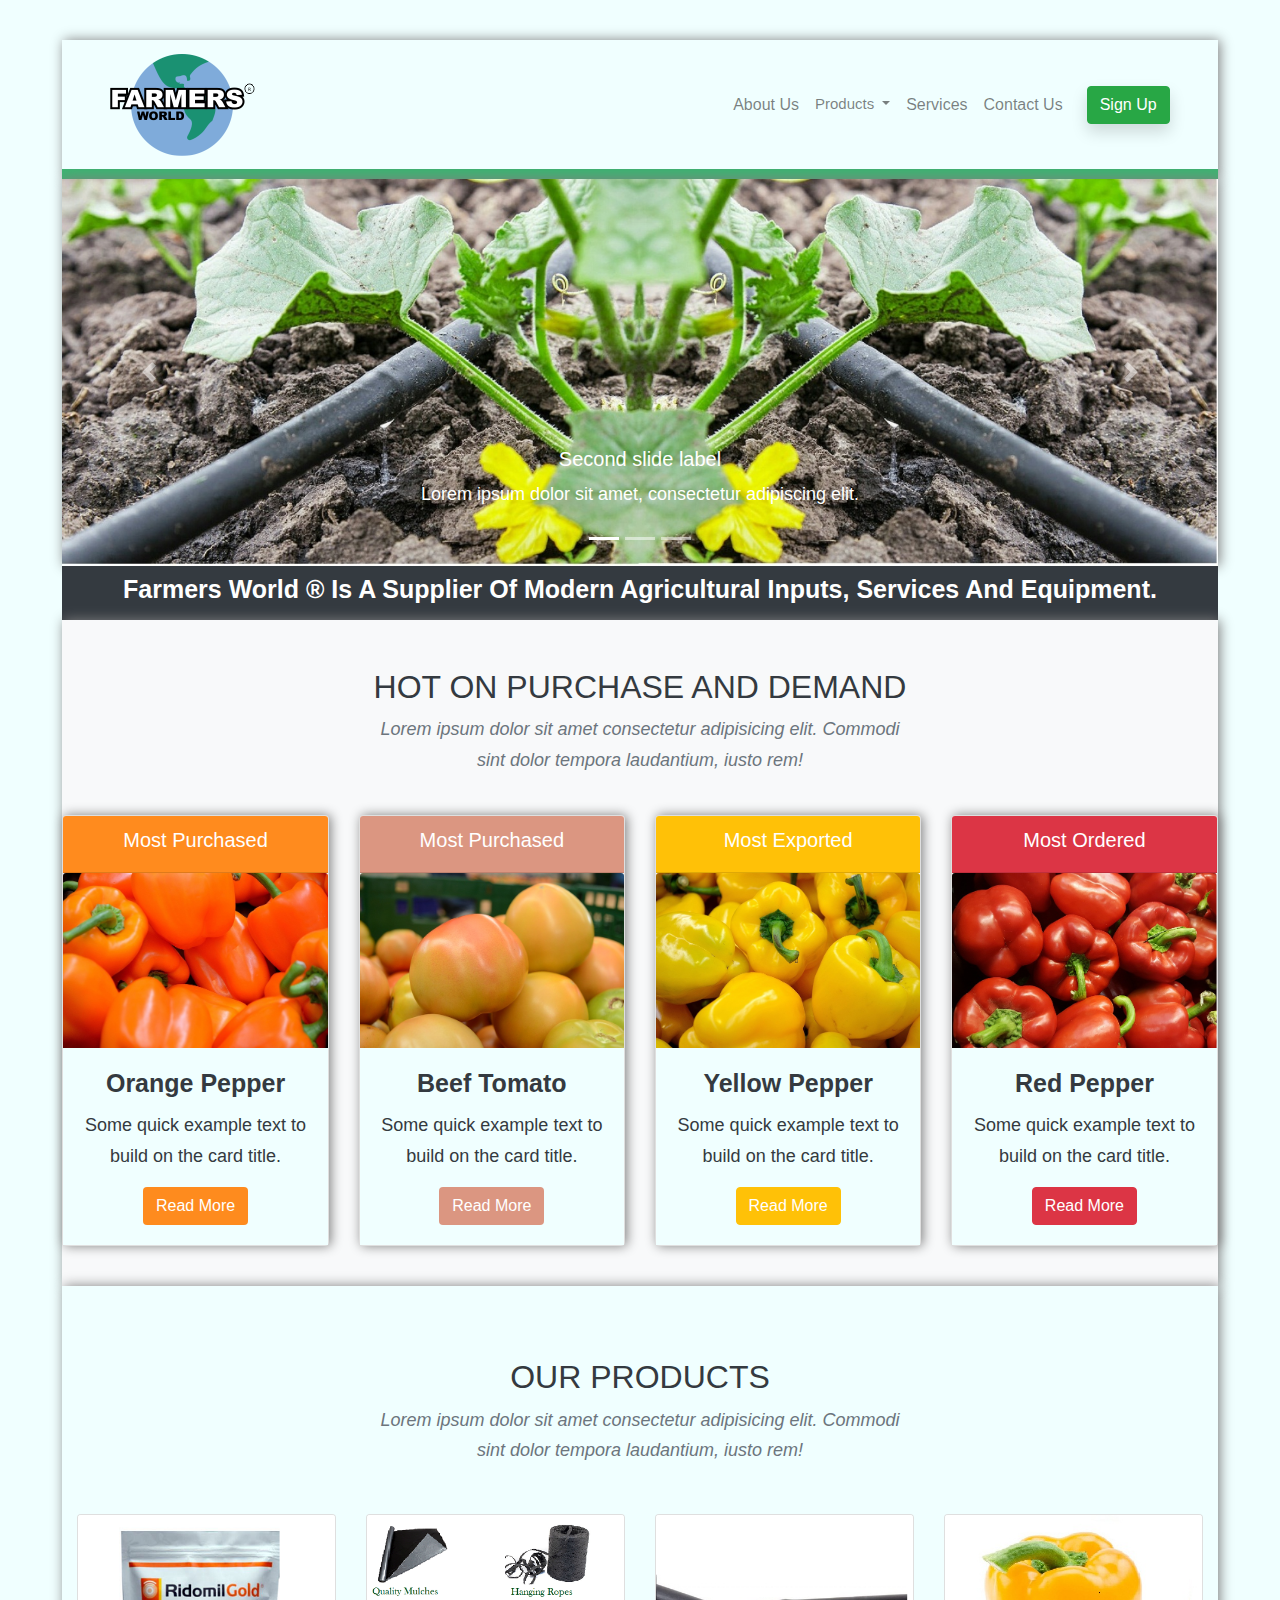
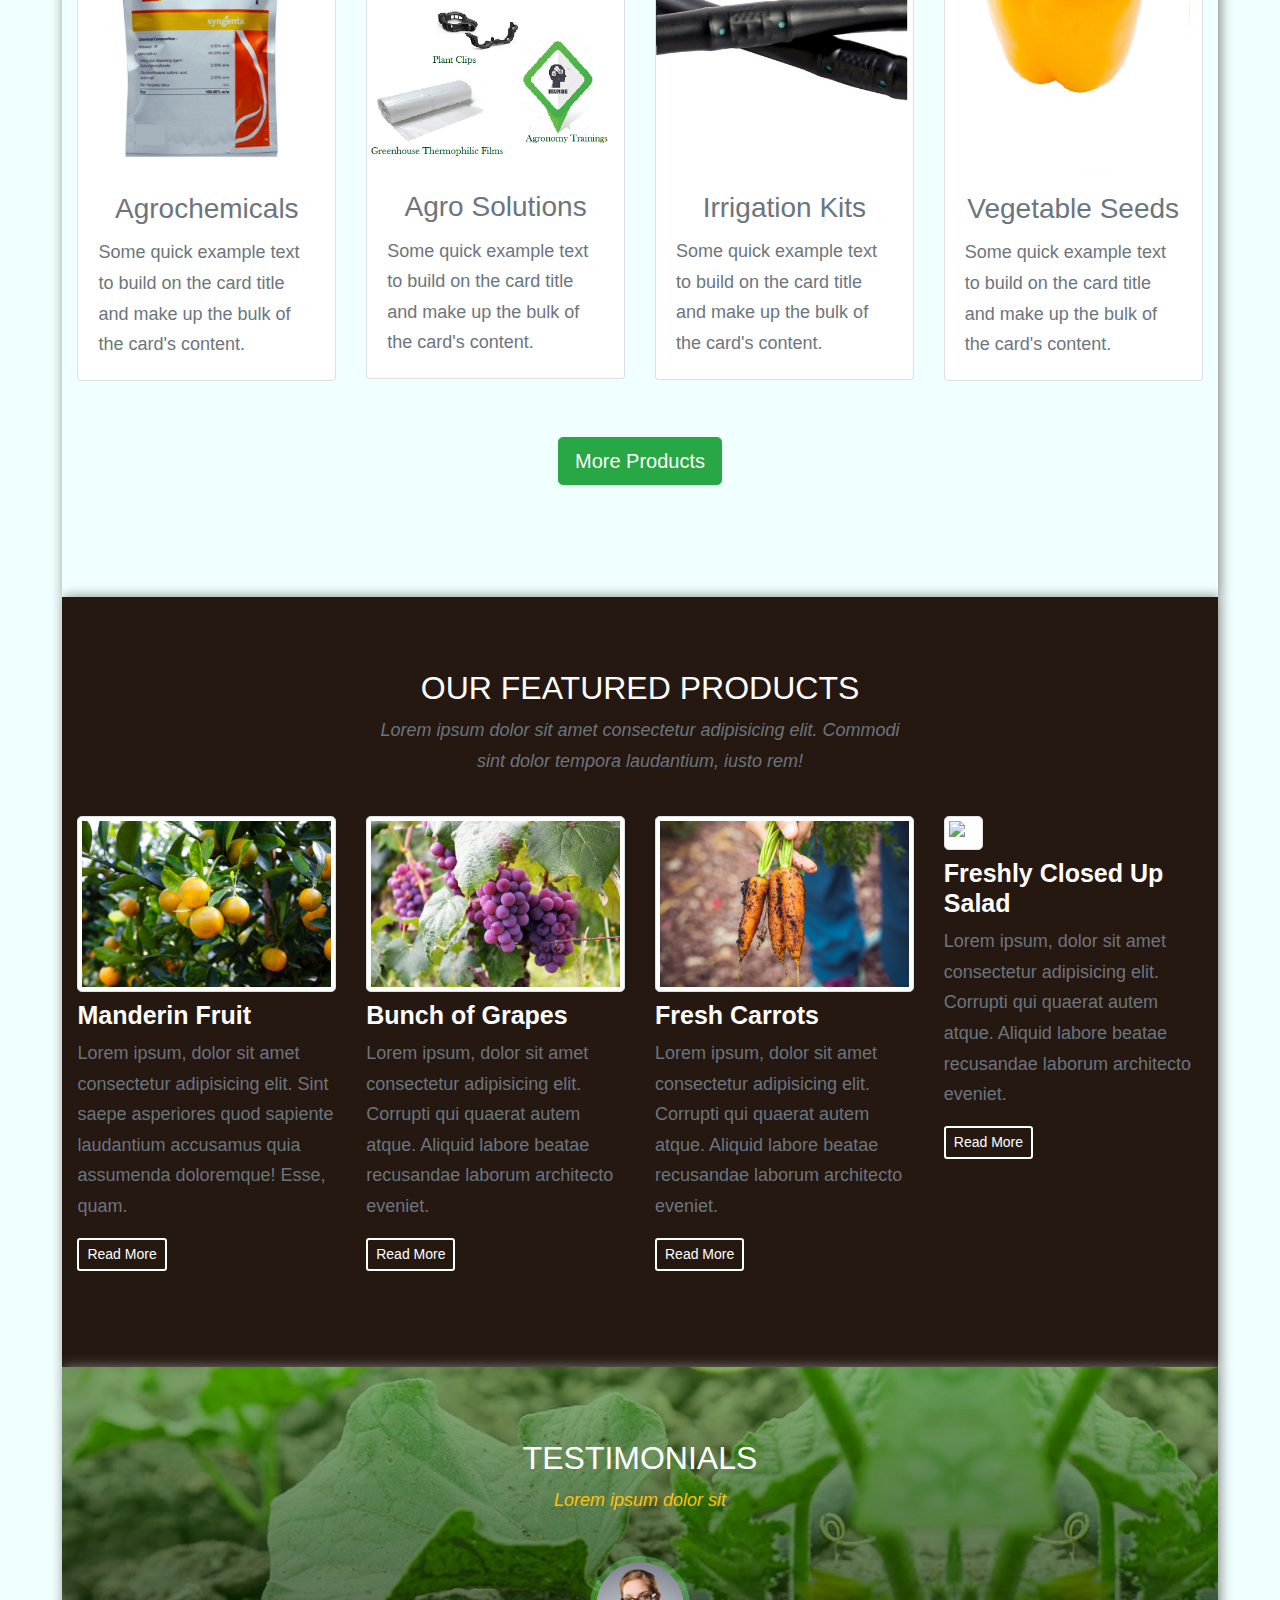
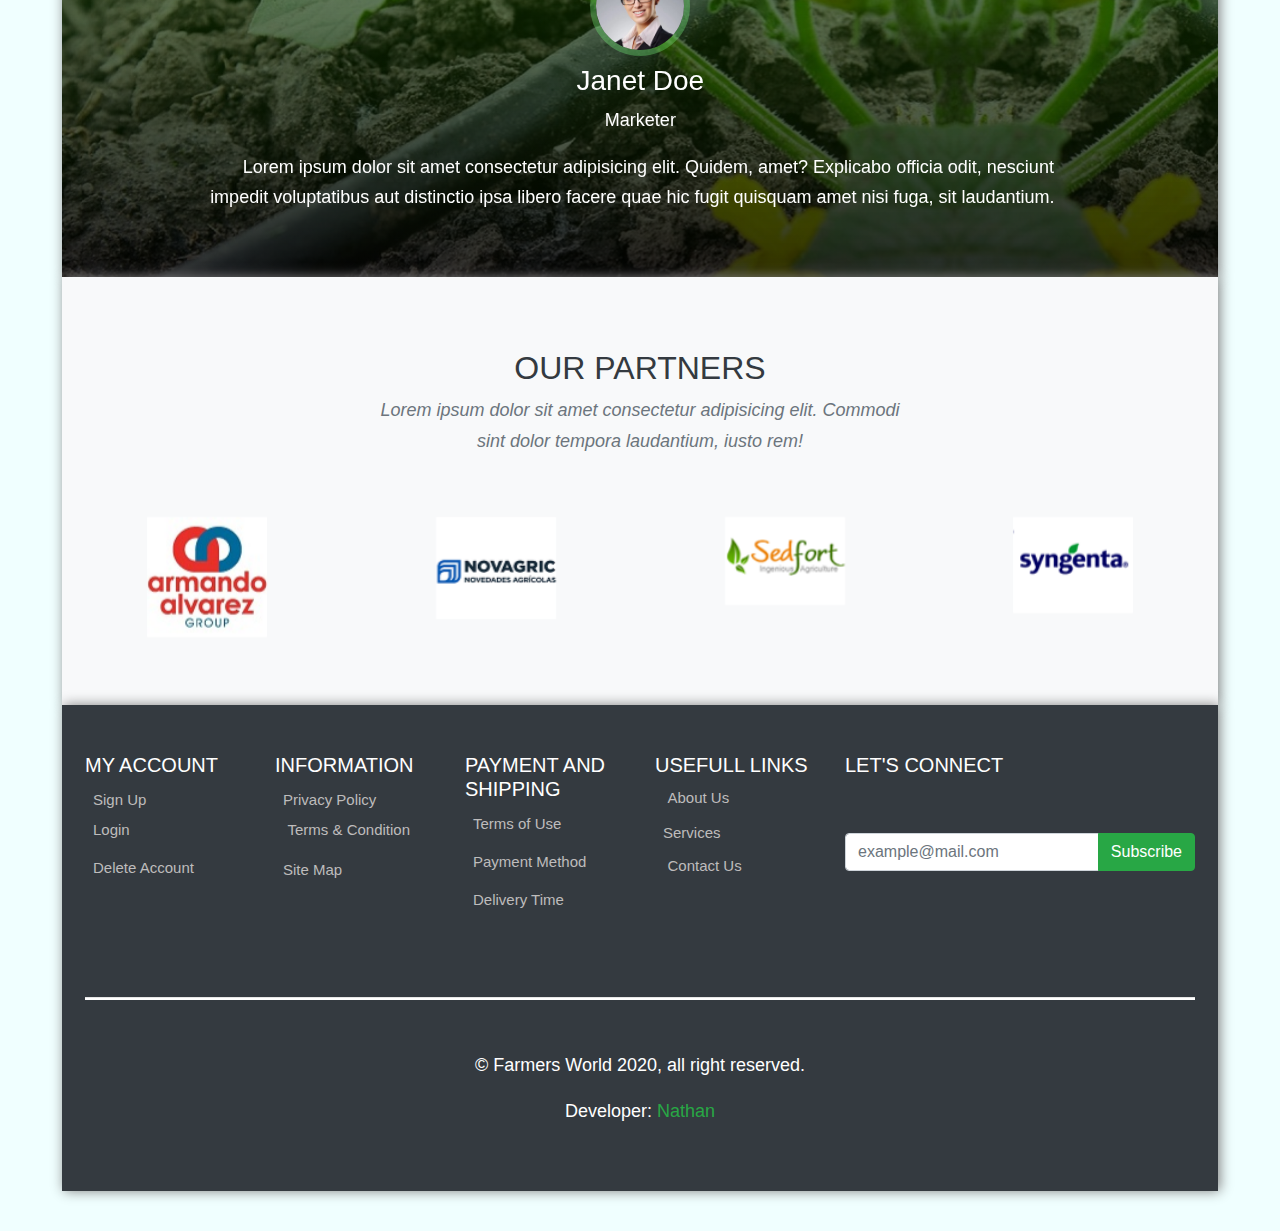
==== index.html @ 7d4a61c7 "First Commit" ====
<!DOCTYPE html>
<html lang="en">
  <head>
    <meta charset="UTF-8" />
    <meta name="viewport" content="width=device-width, initial-scale=1.0" />
    <meta http-equiv="X-UA-Compatible" content="ie=edge" />
    <title>Farmers World</title>
    <!-- fontawesome -->
    <link
      rel="stylesheet"
      href="https://cdnjs.cloudflare.com/ajax/libs/font-awesome/5.15.1/css/all.min.css"
      integrity="sha512-+4zCK9k+qNFUR5X+cKL9EIR+ZOhtIloNl9GIKS57V1MyNsYpYcUrUeQc9vNfzsWfV28IaLL3i96P9sdNyeRssA=="
      crossorigin="anonymous"
    />
    <!-- <link rel="stylesheet" href="./fontawesome/css/all.min.css" /> -->
    <!-- bootstrap -->
    <link
      rel="stylesheet"
      href="https://stackpath.bootstrapcdn.com/bootstrap/4.5.2/css/bootstrap.min.css"
    />
    <!-- <link rel="stylesheet" href="./css/bootstrap.min.css" /> -->

    <!-- main CSS -->
    <link rel="stylesheet" href="./css/main.css" />

    <!-- animate css -->
    <link rel="stylesheet" href="./css/animate.css" />

    <!-- owl carousel stylesheet -->
    <link rel="stylesheet" href="./css/owl.carousel.min.css" />
    <link rel="stylesheet" href="./css/owl.theme.default.min.css" />
    <link rel="stylesheet" href="./css/owl.theme.green.min.css" />
    <!-- End of owl carousel stylesheet -->
  </head>
  <body>
    <header class="shadow-custom custom-bottom">
      <nav
        class="navbar navbar-expand-lg px-5 navbar-light bg-azure animated bounce"
      >
        <a class="navbar-brand" href="#">
          <img
            src="./Img/Logo.png"
            alt=""
            class="img-fluid logo"
            title="Official Logo"
          />
        </a>
        <button
          type="button"
          data-toggle="collapse"
          data-target="#navbarSupportedContent"
          aria-controls="navbarSupportedContent"
          aria-expanded="false"
          aria-label="Toggle navigation"
          class="navbar-toggler"
        >
          <span class="navbar-toggler-icon"></span>
        </button>
        <div id="navbarSupportedContent" class="collapse navbar-collapse">
          <ul class="navbar-nav ml-auto">
            <li class="nav-item">
              <a href="about.html" class="nav-link custom-nav">About Us</a>
            </li>
            <li class="nav-item dropdown custom-nav">
              <a
                class="nav-link dropdown-toggle"
                href="#"
                id="navbarDropdown"
                role="button"
                data-toggle="dropdown"
                aria-haspopup="true"
                aria-expanded="false"
              >
                Products
              </a>
              <div class="dropdown-menu" aria-labelledby="navbarDropdown">
                <a class="dropdown-item custom-nav" href="#"
                  >Premium Vegetable Seeds</a
                >
                <a class= dropdown-item custom-nav" href="#"
                  >Quality Irrigation Kits</a
                >
                <a class="dropdown-item custom-nav" href="#"
                  >Agrochemicals</a
                >
                <a class= dropdown-item custom-nav" href="#"
                  >APR336 Greenhouse Kit</a
                >
                <a class= dropdown-item custom-nav" href="#"
                  >Mulch Films</a
                >
              </div>
            </li>
            <li class="nav-item">
              <a href="services.html" class="nav-link custom-nav">Services</a>
            </li>
            <li class="nav-item">
              <a href="contact.html" class="nav-link custom-nav">Contact Us</a>
            </li>
          </ul>
          <div class="navbar-text ml-lg-3">
            <a href="signup.html" class="btn btn-success text-white shadow"
              >Sign Up</a
            >
          </div>
        </div>
      </nav>
      <!-- end of navbar -->
    </header>

    <!-- carousel -->

    <div class="bd-example shadow-custom">
      <div
        id="carouselExampleCaptions"
        class="carousel slide"
        data-ride="carousel"
      >
        <ol class="carousel-indicators">
          <li
            data-target="#carouselExampleCaptions"
            data-slide-to="0"
            class="active"
          ></li>
          <li data-target="#carouselExampleCaptions" data-slide-to="1"></li>
          <li data-target="#carouselExampleCaptions" data-slide-to="2"></li>
        </ol>
        <div class="carousel-inner">
          <div class="carousel-item">
            <img
              src="./Img/slide/Nath-mulch-film-2 (1).jpg"
              class="d-block w-100"
              alt="..."
            />
            <div class="carousel-caption d-none d-md-block">
              <h5>First slide label</h5>
              <p>Nulla vitae elit libero, a pharetra augue mollis interdum.</p>
            </div>
          </div>
          <div class="carousel-item active">
            <img
              src="./Img/slide/Drip-Irrigation-Banner.jpg"
              class="d-block w-100"
              alt="..."
            />
            <div class="carousel-caption d-none d-md-block">
              <h5>Second slide label</h5>
              <p>Lorem ipsum dolor sit amet, consectetur adipiscing elit.</p>
            </div>
          </div>
          <div class="carousel-item">
            <img
              src="./Img/slide/Pesticides_1600x600.jpg"
              class="d-block w-100"
              alt="..."
            />
            <div class="carousel-caption d-none d-md-block">
              <h5>Third slide label</h5>
              <p>
                Praesent commodo cursus magna, vel scelerisque nisl consectetur.
              </p>
            </div>
          </div>
        </div>
        <a
          class="carousel-control-prev"
          href="#carouselExampleCaptions"
          role="button"
          data-slide="prev"
        >
          <span class="carousel-control-prev-icon" aria-hidden="true"></span>
          <span class="sr-only">Previous</span>
        </a>
        <a
          class="carousel-control-next"
          href="#carouselExampleCaptions"
          role="button"
          data-slide="next"
        >
          <span class="carousel-control-next-icon" aria-hidden="true"></span>
          <span class="sr-only">Next</span>
        </a>
      </div>
    </div>

    <!-- end of carousel -->
    <section class="py-2 bg-dark">
      <div class="text-center d-flex justify-content-center">
        <h4 class="text-capitalize text-white align-items-center">
          Farmers World &reg; is a supplier of modern agricultural inputs,
          services and equipment.
        </h4>
      </div>
    </section>

    <section class="py-4 bg-light shadow-custom">
      <div class="container-fluid p-0">
        <div class="col-lg-6 text-center mx-auto py-4">
          <h2 class="text-dark justify-content-center">
            <i class="fa fa-fire text-danger"></i> HOT ON PURCHASE AND DEMAND
          </h2>
          <p class="text-muted">
            <em>
              Lorem ipsum dolor sit amet consectetur adipisicing elit. Commodi
              sint dolor tempora laudantium, iusto rem!</em
            >
          </p>
        </div>
        <div class="row">
          <div class="col-md-3">
            <div class="text-center text-dark mb-3">
              <div class="card shadow-custom">
                <div class="card-header bg-orange text-white">
                  <h5>Most Purchased</h5>
                </div>
                <img
                  src="./Img/Farmers-Agro-Orange-Peppers-2.jpg"
                  class="card-img-top img-fluid"
                  alt="..."
                />
                <div class="card-body bg-azure">
                  <h4 class="card-title">Orange Pepper</h4>
                  <p class="card-text">
                    Some quick example text to build on the card title.
                  </p>
                  <a href="#" class="btn btn-orange text-white">Read More</a>
                </div>
              </div>
            </div>
          </div>
          <div class="col-md-3">
            <div class="text-center text-dark mb-3">
              <div class="card shadow-custom">
                <div class="card-header bg-tomato text-white">
                  <h5>Most Purchased</h5>
                </div>
                <img
                  src="./Img/FarmersBeef-Tomatoes.jpg"
                  class="card-img-top img-fluid"
                  alt="..."
                />
                <div class="card-body bg-azure">
                  <h4 class="card-title">Beef Tomato</h4>
                  <p class="card-text">
                    Some quick example text to build on the card title.
                  </p>
                  <a href="#" class="btn btn-tomato text-white">Read More</a>
                </div>
              </div>
            </div>
          </div>
          <div class="col-md-3">
            <div class="text-center text-dark mb-3">
              <div class="card shadow-custom">
                <div class="card-header bg-warning">
                  <h5 class="text-white">Most Exported</h5>
                </div>
                <img
                  src="./Img/Farmers-Agro-Yellow-Peppers-2.jpg"
                  class="card-img-top img-fluid"
                  alt="..."
                />
                <div class="card-body bg-azure">
                  <h4 class="card-title">Yellow Pepper</h4>
                  <p class="card-text">
                    Some quick example text to build on the card title.
                  </p>
                  <a href="#" class="btn btn-warning text-white">Read More</a>
                </div>
              </div>
            </div>
          </div>
          <div class="col-md-3">
            <div class="text-center text-dark mb-3">
              <div class="card shadow-custom">
                <div class="card-header bg-danger text-white">
                  <h5>Most Ordered</h5>
                </div>
                <img
                  src="./Img/Farmers-Agro-Red-Peppers-2.jpg"
                  class="card-img-top img-fluid"
                  alt="..."
                />
                <div class="card-body bg-azure">
                  <h4 class="card-title">Red Pepper</h4>
                  <p class="card-text">
                    Some quick example text to build on the card title.
                  </p>
                  <a href="#" class="btn btn-danger">Read More</a>
                </div>
              </div>
            </div>
          </div>
        </div>
      </div>
    </section>
    <!-- our products -->
    <section class="py-5 bg-azure shadow-custom">
      <div class="container-fluid">
        <div class="col-lg-6 text-center mx-auto py-4">
          <h2 class="text-dark justify-content-center text-uppercase">
            our products
          </h2>
          <p class="text-muted">
            <em>
              Lorem ipsum dolor sit amet consectetur adipisicing elit. Commodi
              sint dolor tempora laudantium, iusto rem!</em
            >
          </p>
        </div>

        <div class="row">
          <div class="col-md-6 col-lg-3">
            <div class="justify-content-center py-2">
              <div class="card">
                <img
                  src="./Img/RIDOMIL-GOLD-.png"
                  class="card-img-top img-fluid"
                  alt="..."
                />
                <div class="card-body">
                  <div class="card-title text-center">
                    <a href="#"><h3 class="text-muted">Agrochemicals</h3></a>
                  </div>
                  <p class="card-text text-muted">
                    Some quick example text to build on the card title and make
                    up the bulk of the card's content.
                  </p>
                </div>
              </div>
            </div>
          </div>
          <div class="col-md-6 col-lg-3">
            <div class="justify-content-center py-2">
              <div class="card">
                <img
                  src="./Img/Support.png"
                  class="card-img-top img-fluid"
                  alt="..."
                />
                <div class="card-body">
                  <div class="card-title text-center">
                    <a href="#"><h3 class="text-muted">Agro Solutions</h3></a>
                  </div>
                  <p class="card-text text-muted">
                    Some quick example text to build on the card title and make
                    up the bulk of the card's content.
                  </p>
                </div>
              </div>
            </div>
          </div>
          <div class="col-md-6 col-lg-3">
            <div class="justify-content-center py-2">
              <div class="card">
                <img
                  src="./Img/Agro-Drip-Line-.jpg"
                  class="card-img-top img-fluid"
                  alt="..."
                />
                <div class="card-body">
                  <div class="card-title text-center">
                    <a href="#"><h3 class="text-muted">Irrigation Kits</h3></a>
                  </div>
                  <p class="card-text text-muted">
                    Some quick example text to build on the card title and make
                    up the bulk of the card's content.
                  </p>
                </div>
              </div>
            </div>
          </div>
          <div class="col-md-6 col-lg-3">
            <div class="justify-content-center py-2">
              <div class="card">
                <img
                  src="./Img/Yellow-Pepper-1.jpg"
                  class="card-img-top img-fluid"
                  alt="..."
                />
                <div class="card-body">
                  <div class="card-title text-center">
                    <a href="#"><h3 class="text-muted">Vegetable Seeds</h3></a>
                  </div>
                  <p class="card-text text-muted">
                    Some quick example text to build on the card title and make
                    up the bulk of the card's content.
                  </p>
                </div>
              </div>
            </div>
          </div>
          <div class="col-12 py-5">
            <div class="mx-auto">
              <p class="text-center">
                <a href="products.html" class="btn btn-success btn-lg"
                  >More Products</a
                >
              </p>
            </div>
          </div>
        </div>
      </div>
    </section>
    <!-- our products -->

    <!-- our featured Products -->
    <section class="py-5 bg-brown shadow-custom">
      <div class="container-fluid">
        <div class="col-lg-6 text-center mx-auto py-4">
          <h2 class="text-white justify-content-center text-uppercase">
            our featured products
          </h2>
          <p class="text-muted">
            <em>
              Lorem ipsum dolor sit amet consectetur adipisicing elit. Commodi
              sint dolor tempora laudantium, iusto rem!</em
            >
          </p>
        </div>
        <div class="row">
          <div class="col-md-6 col-lg-3 mb-5">
            <img
              src="./Img/Gallery/mandarin-fruit-2135677.jpg"
              class="card-img-top img-fluid img-thumbnail rounded-lg"
              alt="..."
            />
            <h4 class="text-white pt-2">Manderin Fruit</h4>
            <p class="card-text text-muted">
              Lorem ipsum, dolor sit amet consectetur adipisicing elit. Sint
              saepe asperiores quod sapiente laudantium accusamus quia assumenda
              doloremque! Esse, quam.
            </p>
            <a href="#" class="btn btn-outline-white btn-sm">Read More</a>
          </div>

          <div class="col-md-6 col-lg-3 mb-5">
            <img
              src="./Img/Gallery/several-bunch-of-grapes-760281.jpg"
              class="card-img-top img-fluid img-thumbnail rounded-lg"
              alt="..."
            />
            <h4 class="text-white pt-2">Bunch of Grapes</h4>
            <p class="card-text text-muted">
              Lorem ipsum, dolor sit amet consectetur adipisicing elit. Corrupti
              qui quaerat autem atque. Aliquid labore beatae recusandae laborum
              architecto eveniet.
            </p>
            <a href="#" class="btn btn-outline-white btn-sm">Read More</a>
          </div>

          <div class="col-md-6 col-lg-3 mb-3">
            <img
              src="./Img/Gallery/healthy-dirty-agriculture-harvest-1268101.jpg"
              class="card-img-top img-fluid img-thumbnail rounded-lg"
              alt="..."
            />
            <h4 class="text-white pt-2">Fresh Carrots</h4>
            <p class="card-text text-muted">
              Lorem ipsum, dolor sit amet consectetur adipisicing elit. Corrupti
              qui quaerat autem atque. Aliquid labore beatae recusandae laborum
              architecto eveniet.
            </p>
            <a href="#" class="btn btn-outline-white btn-sm">Read More</a>
          </div>

          <div class="col-md-6 col-lg-3 mb-3">
            <img
              src="./Img/Gallery/Salad.jpg"
              class="card-img-top img-fluid img-thumbnail rounded-lg"
              alt="..."
            />
            <h4 class="text-white pt-2 text-capitalize">
              Freshly closed up salad
            </h4>
            <p class="card-text text-muted">
              Lorem ipsum, dolor sit amet consectetur adipisicing elit. Corrupti
              qui quaerat autem atque. Aliquid labore beatae recusandae laborum
              architecto eveniet.
            </p>
            <a href="#" class="btn btn-outline-white btn-sm">Read More</a>
          </div>
        </div>
      </div>
    </section>
    <!-- end of our featured Products -->

    <!-- testimonials -->
    <section class="test-bg py-5 shadow-custom">
      <div class="col-lg-6 text-center mx-auto py-4">
        <h2 class="text-white justify-content-center text-uppercase">
          testimonials
        </h2>
        <p class="text-warning">
          <em> Lorem ipsum dolor sit </em>
        </p>
      </div>
      <div class="test-one owl-carousel owl-theme">
        <div class="col-lg-10 item0">
          <div class="mx-auto mb-2">
            <img
              src="./testimonials/testimonials-3.jpg"
              alt=""
              class="test-img"
            />
          </div>
          <h3 class="text-white">Janet Doe</h3>
          <p class="text-white mb-3">Marketer</p>
          <p class="text-white">
            <i class="fa fa-quote-left fa-2x pr-3"></i>
            Lorem ipsum dolor sit amet consectetur adipisicing elit. Quidem,
            amet? Explicabo officia odit, nesciunt impedit voluptatibus aut
            distinctio ipsa libero facere quae hic fugit quisquam amet nisi
            fuga, sit laudantium.
            <i class="fa fa-quote-right fa-2x pl-3"></i>
          </p>
        </div>
        <div class="col-lg-10 item0">
          <div class="mx-auto mb-2">
            <img
              src="./testimonials/testimonials-4.jpg"
              alt=""
              class="img-fluid test-img"
            />
          </div>
          <h3 class="text-white">Alex Doe</h3>
          <p class="text-white mb-3">UI/UX</p>
          <p class="text-white">
            <i class="fa fa-quote-left fa-2x pr-3"></i>
            Lorem ipsum dolor sit amet consectetur adipisicing elit. Quidem,
            amet? Explicabo officia odit, nesciunt impedit voluptatibus aut
            distinctio ipsa libero facere quae hic fugit quisquam amet nisi
            fuga, sit laudantium.
            <i class="fa fa-quote-right fa-2x pl-3"></i>
          </p>
        </div>

        <div class="col-lg-10 item0">
          <div class="mx-auto mb-2">
            <img
              src="./testimonials/testimonials-2.jpg"
              alt=""
              class="img-fluid test-img"
            />
          </div>
          <h3 class="text-white">Anna Doe</h3>
          <p class="text-white mb-3">Manager</p>
          <p class="text-white">
            <i class="fa fa-quote-left fa-2x pr-3"></i>
            Lorem ipsum dolor sit amet consectetur adipisicing elit. Quidem,
            amet? Explicabo officia odit, nesciunt impedit voluptatibus aut
            distinctio ipsa libero facere quae hic fugit quisquam amet nisi
            fuga, sit laudantium.
            <i class="fa fa-quote-right fa-2x pl-3"></i>
          </p>
        </div>
      </div>
    </section>
    <!-- end of testimonials -->

    <!-- our partners -->
    <div class="wrapper py-5 shadow-custom bg-light">
      <div class="col-lg-6 text-center mx-auto py-4">
        <h2 class="text-dark justify-content-center text-uppercase">
          our partners
        </h2>
        <p class="text-muted">
          <em>
            Lorem ipsum dolor sit amet consectetur adipisicing elit. Commodi
            sint dolor tempora laudantium, iusto rem!</em
          >
        </p>
      </div>
      <div class="partners-one owl-theme owl-carousel">
        <div class="item">
          <img src="./partners/Armando-Alvarez-Logo.jpg" alt="" />
        </div>
        <div class="item">
          <img src="./partners/Novagric.png" alt="" />
        </div>
        <div class="item">
          <img src="./partners/Sedfort-Logo-2.png" alt="" />
        </div>
        <div class="item">
          <img src="./partners/Syngenta-logo-1.png" alt="" />
        </div>
        <div class="item">
          <img src="./partners/UPL-Logo.png" alt="" />
        </div>
        <div class="item">
          <img src="./partners/bayer-logo-1.png" alt="" />
        </div>
        <div class="item">
          <img src="./partners/dattadrip-final-logo.png" alt="" />
        </div>
        <div class="item">
          <img src="./partners/rijkzwaan-Logo.svg_.bmp" alt="" />
        </div>
      </div>
    </div>
    <!-- end of partners -->

    <!-- footer -->
    <section class="py-5 bg-dark shadow-custom">
      <div class="container">
        <div class="row justify-content-center">
          <!-- my account -->
          <div class="col-md-4 col-lg-2 mb-3" style="line-height: 2">
            <h5 class="text-uppercase text-white h5">My Account</h5>
            <ul class="list-unstyled">
              <li class="d-flex">
                <i class="fa fa-user-circle mr-2 align-self-center"></i>
                <a href="signup.html"> Sign Up </a>
              </li>

              <li class="d-flex mb-2">
                <i class="fa fa-key mr-2 align-self-center"></i>
                <a href="#"> Login </a>
              </li>

              <li class="d-flex mb-2">
                <i class="fa fa-trash mr-2 align-self-center"></i>
                <a href="#"> Delete Account </a>
              </li>
            </ul>
          </div>

          <!-- information -->
          <div class="col-md-4 col-lg-2 mb-3" style="line-height: 2">
            <h5 class="text-uppercase text-white h5">information</h5>
            <ul class="list-unstyled">
              <li class="d-flex">
                <i class="fa fa-balance-scale mr-2 align-self-center"></i>
                <a href="#"> Privacy Policy </a>
              </li>

              <li class="d-flex mb-2">
                <i class="fa fa-book mr-2 align-self-center"></i> &nbsp;
                <a href="#"> Terms & Condition </a>
              </li>

              <li class="d-flex mb-2">
                <i class="fa fa-sitemap mr-2 align-self-center"></i>
                <a href="#"> Site Map </a>
              </li>
            </ul>
          </div>

          <!-- payment and shipping -->
          <div class="col-md-4 col-lg-2 mb-3" style="line-height: 2">
            <h5 class="text-uppercase text-white h5">payment and shipping</h5>
            <ul class="list-unstyled">
              <li class="d-flex mb-2">
                <i class="fa fa-user-circle mr-2 align-self-center"></i>
                <a href="#"> Terms of Use </a>
              </li>

              <li class="d-flex mb-2">
                <i class="fab fa-cc-mastercard mr-2 align-self-center"></i>
                <a href="#"> Payment Method </a>
              </li>

              <li class="d-flex mb-2">
                <i class="fa fa-clock mr-2 align-self-center"></i>
                <a href="#"> Delivery Time </a>
              </li>
            </ul>
          </div>

          <!-- usefull links -->
          <div class="col-md-4 col-lg-2 mb-3" style="line-height: 1.7">
            <h5 class="text-uppercase text-white h5">Usefull links</h5>
            <ul class="list-unstyled">
              <li class="d-flex mb-2">
                <i class="fa fa-info-circle mr-2 align-self-center"></i> &nbsp;
                <a href="about.html">About Us </a>
              </li>
              <li class="d-flex mb-2">
                <i class="fa fa-laptop mr-2"></i>
                <a href="services.html"> Services </a>
              </li>
              <li class="d-flex mb-2">
                <i class="far fa-envelope mr-2"></i> &nbsp;
                <a href="contact.html"> Contact Us </a>
              </li>
            </ul>
          </div>
          <div class="col-md-6 col-lg-4 style="line-height: 1.7;">
          <h5 class="text-uppercase text-white h5">Let's connect</h5>
          <ul class="list-unstyled d-flex">
            <li>
              <a href="#">
                <i class="fab fa-facebook" title="Facebook"></i>
              </a>
            </li>
            <li>
              <a href="#">
                <i class="fab fa-instagram ml-1" title="Instagram"></i
              ></a>
            </li>
            <li>
              <a href="#">
                <i class="fab fa-whatsapp ml-1" title="Whatsapp"></i>
              </a>
            </li>
            <li>
              <a href="#">
                <i class="fab fa-twitter ml-1" title="Twitter"></i>
              </a>
            </li>
            <li>
              <a href="#">
                <i class="fab fa-github ml-1" title="Github"></i>
              </a>
            </li>
          </ul>
          <form>
            <div class="input-group my-3">
              <input
                type="email"
                class="form-control"
                id="username-1"
                placeholder="example@mail.com"
              />
              <div class="input-group-append">
                <button type="submit" class="btn btn-success">Subscribe</button>
              </div>
            </div>
          </form>
        </div>
      </div>

      <hr />
      <div class="col-sm-12 justify-content-center d-flex">
        <p>&copy Farmers World 2020, all right reserved.</p>
        <br />
      </div>
      <p class="text-center">
        Developer:
        <a
          href="https://wa.me/2348106706775?text=Hi%20Nathan,%20I'm%20interested%20in%20working%20with%20you.%20"
          target="_blank"
          class="text-success"
          >Nathan</a
        >
      </p>
    </section>
    <!-- end of footer -->

    <script src="./js/jquery.js"></script>
    <script src="./js/bootstrap.min.js"></script>
    <!--owl carousel -->
    <script src="./js/owl.carousel.min.js"></script>
    <script src="./js/popper.min.js"></script>
    <script src="./js/main.js"></script>
    <script src="./js/test.js"></script>
    <!--end of owl carousel -->
  </body>
</html>
---- css/main.css ----
body,
html {
  margin: 20px auto;
  padding: 0;
  box-sizing: border-box;
  font-family: sans-serif;
  color: white;
  width: 95%;
  background-color: azure;
}
a:hover {
  text-decoration: none;
}
hr {
  height: 2px;
  background-color: white;
  margin: 50px 0;
}

.height-80 {
  height: 80vh;
}

.about-img {
  position: absolute;
  left: 35%;
  top: 50%;
  width: 400px;
}
.about-text {
  word-spacing: 1px;
  letter-spacing: 1px;
  text-align: justify;
}

p {
  line-height: 1.7;
  font-size: 18px;
}
.p-pricing {
  color: rgb(184, 179, 179);
  font-size: 14px;
}
.text-faded {
  color: rgb(194, 194, 194);
}
.bg-faded {
  background-color: rgba(182, 182, 182, 0.479);
}

h5,
.h5 {
  font-size: 20px;
  font-weight: 300;
}
h4,
.h4 {
  font-size: 25px;
  font-weight: 800;
}

li > a {
  color: rgb(190, 188, 188);
  text-decoration: none;
  font-size: 15px;
}
li > a:hover {
  color: lightgrey;
}

.text-black {
  color: black !important;
}
.shadow-custom {
  box-shadow: 2px 0 12px grey;
}
.custom-bottom {
  border-bottom: 10px solid mediumseagreen;
}
.bg-azure {
  background-color: azure;
}

.bg-brown {
  background-color: rgb(37, 24, 17);
}
.bg-greenyellow {
  background-color: rgba(140, 216, 27, 0.76);
}

.bg-tomato {
  background-color: rgb(219, 150, 129);
}

.btn-tomato {
  background-color: rgb(219, 150, 129);
}

.dropdown-item {
  padding: 0.8em 1em;
}

.dropdown-item:hover {
  background-color: lightgreen;
}

.bg-orange {
  background-color: rgba(255, 123, 0, 0.883);
}

.btn-orange {
  background-color: rgba(255, 123, 0, 0.883);
}

.bg-lavender {
  background-color: lavender;
}

.bg-mediumseagreen {
  background-color: mediumseagreen;
  color: white;
}

.btn-mediumseagreen {
  background-color: mediumseagreen;
  color: white;
}

.btn-outline-white {
  border: 2px solid white;
  color: white;
}

.btn-outline-white:hover {
  background-color: white;
  color: black;
}

/* Nav Menu Customization */
.custom-nav {
  font-size: 1em;
  font-family: Arial;
}

/* End Nav Menu Customization */

/* main carousel desc */
.carousel-desc {
  top: 10%;
  left: 5%;
  background-color: rgba(0, 0, 0, 0.534);
}
/*end of  main carousel desc */

/* owl-carousel main css */
.item {
  width: 120px;
  /* height: 100px; */
  color: white;
  text-align: center;
  /* line-height: 200px; */
  font-size: 25px;
  padding: 20px 0;
  margin: 0 auto;
}
.owl-dots {
  display: none;
}
/* owl-carousel main css */

nav {
  animation-duration: 2s;
  animation-delay: 0;
  z-index: 5;
}

/* social media backgrounds */
.fa-facebook {
  background-color: blue;
  width: 30px;
  height: 30px;
  margin: 10px;
  border-radius: 50%;
  text-align: center;
  line-height: 32px;
}

.fa-instagram {
  background-color: hotpink;
  width: 30px;
  height: 30px;
  margin: 10px;
  border-radius: 50%;
  text-align: center;
  line-height: 32px;
}

.fa-whatsapp {
  background-color: green;
  width: 30px;
  height: 30px;
  margin: 10px;
  border-radius: 50%;
  text-align: center;
  line-height: 32px;
}

.fa-twitter {
  background-color: rgb(0, 164, 230);
  width: 30px;
  height: 30px;
  margin: 10px;
  border-radius: 50%;
  text-align: center;
  line-height: 32px;
}

.fa-github {
  background-color: rgb(0, 0, 0);
  width: 30px;
  height: 30px;
  margin: 10px;
  border-radius: 50%;
  text-align: center;
  line-height: 32px;
}

/* social media backgrounds */

.shadow-about {
  box-shadow: 0px 0px 25px rgb(218, 218, 218);
}

.shadow-product {
  box-shadow: 0px 0px 15px rgb(187, 187, 187);
}

.fa-contact {
  font-size: 25px;
  border: 1px dashed rgba(0, 128, 0, 0.493);
  padding: 12px;
  border-radius: 50%;
}
/* testimonial css */

.item0 {
  height: auto;
  text-align: center;
  margin: 0 auto;
}
.items {
  width: 100%;
  height: auto;
}

.test-img {
  width: 100px !important;
  margin: 0 auto;
  border-radius: 50%;
  border: 6px solid rgba(125, 255, 131, 0.322);
}

.test-bg {
  background: linear-gradient(rgba(33, 104, 0, 0.527), rgba(0, 0, 0, 0.787)),
    url(../testimonials/test-bg.jpg);
}

.fa-quote-right,
.fa-quote-left {
  color: rgba(110, 253, 110, 0.424);
}

/* end of testimonial css */
/* why choose us img */
.choose-img {
  width: 100px;
  border: 5px solid rgb(171, 255, 14);
  border-radius: 50%;
}
/* end of why choose us img */
/* few price */
.few-price {
  background: url(../Img/about-img/bb4.jpg) center/cover no-repeat fixed;
}
/* end of few price */

/* signup */

.fa-signup {
  color: rgb(141, 141, 141) !important;
}

.Signup-shadow {
  box-shadow: 0 0 25px rgb(209, 209, 209);
  padding: 3rem;
  border-radius: 7px;
}

.Signup-shadow h2 {
  font-size: 35px;
  color: green;
  margin-left: 35%;
}
.key {
  border: 1px solid rgb(165, 165, 165) !important;
  padding: 5px;
  background-color: white;
  border-radius: 5px;
  font-size: 1em;
  margin-bottom: 1.5rem;
}

.key input[type="text"],
.key input[type="password"],
.key input[type="email"] {
  border: none !important;
  outline: none !important;
}
/* end of signup */

/* Extra large devices (large desktops, 1200px and up) */
@media (min-width: 1200px) {
  .about-text {
    font-size: 18px;
  }
}

/* Large devices (desktops, 992px and up) */
@media (min-width: 992px) and (max-width: 1199.98px) {
  .logo {
    width: 120px;
  }

  .about-img {
    position: absolute;
    left: 50%;
    top: 55%;
    width: 290px;
  }
  .about-text {
    font-size: 16px;
    line-height: 1.5;
  }
  #about-heading h3 {
    font-size: 19px;
    line-height: 1.8;
  }
}

/* Medium devices (tablets, 768px and up) */
@media (min-width: 768px) and (max-width: 991.98px) {
  .logo {
    width: 110px;
  }

  .about-img {
    position: absolute;
    left: 20%;
    top: 40%;
    width: 420px;
  }
}

/* Small devices (landscape phones, 576px and up) */
@media (max-width: 767.98px) {
  .logo {
    width: 100px;
  }

  .about-img {
    left: 25%;
    top: 40%;
    width: 400px;
  }
  #about-heading h3 {
    font-size: 20px;
  }
}

/* Extra small devices (portrait phones, less than 576px) */
@media (max-width: 575.98px) {
  .logo {
    width: 100px;
  }

  .about-img {
    left: 25%;
    top: 40%;
    width: 80%;
  }
  #about-heading h3 {
    font-size: 12px;
  }
}
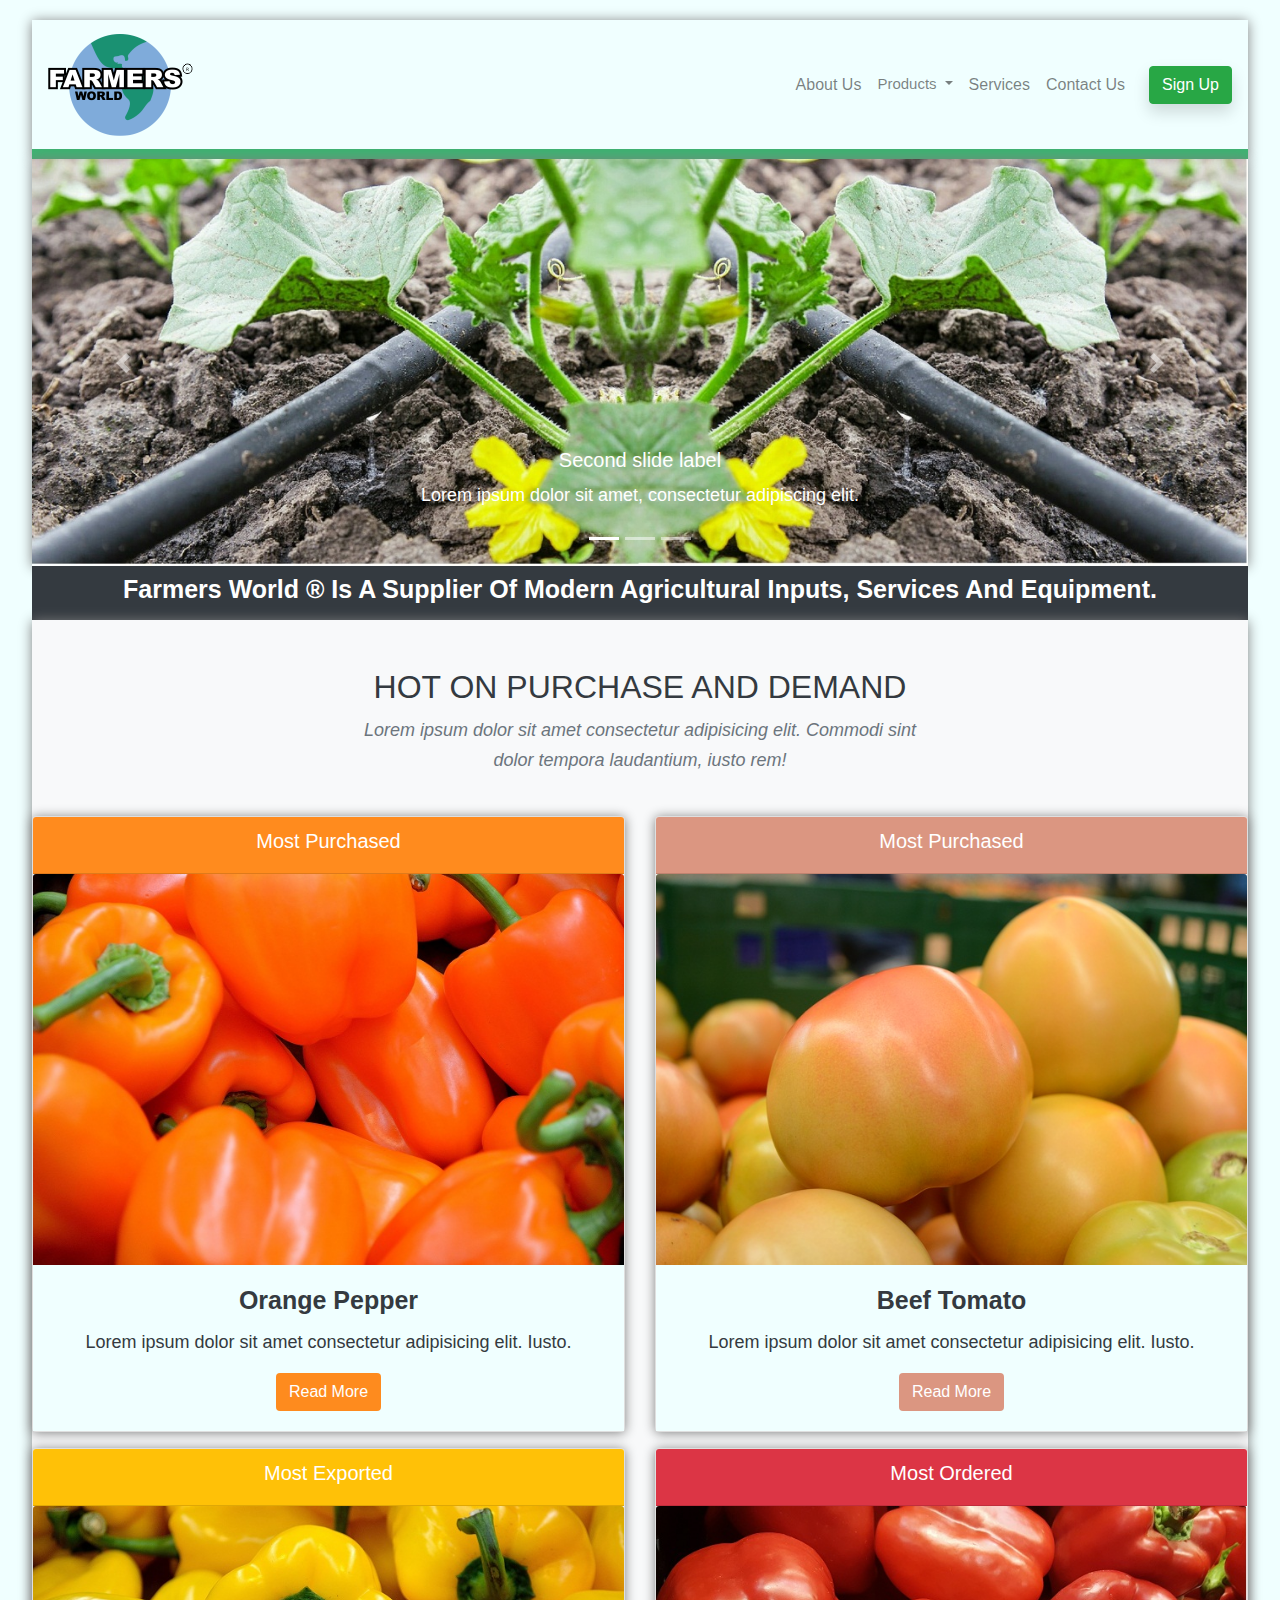
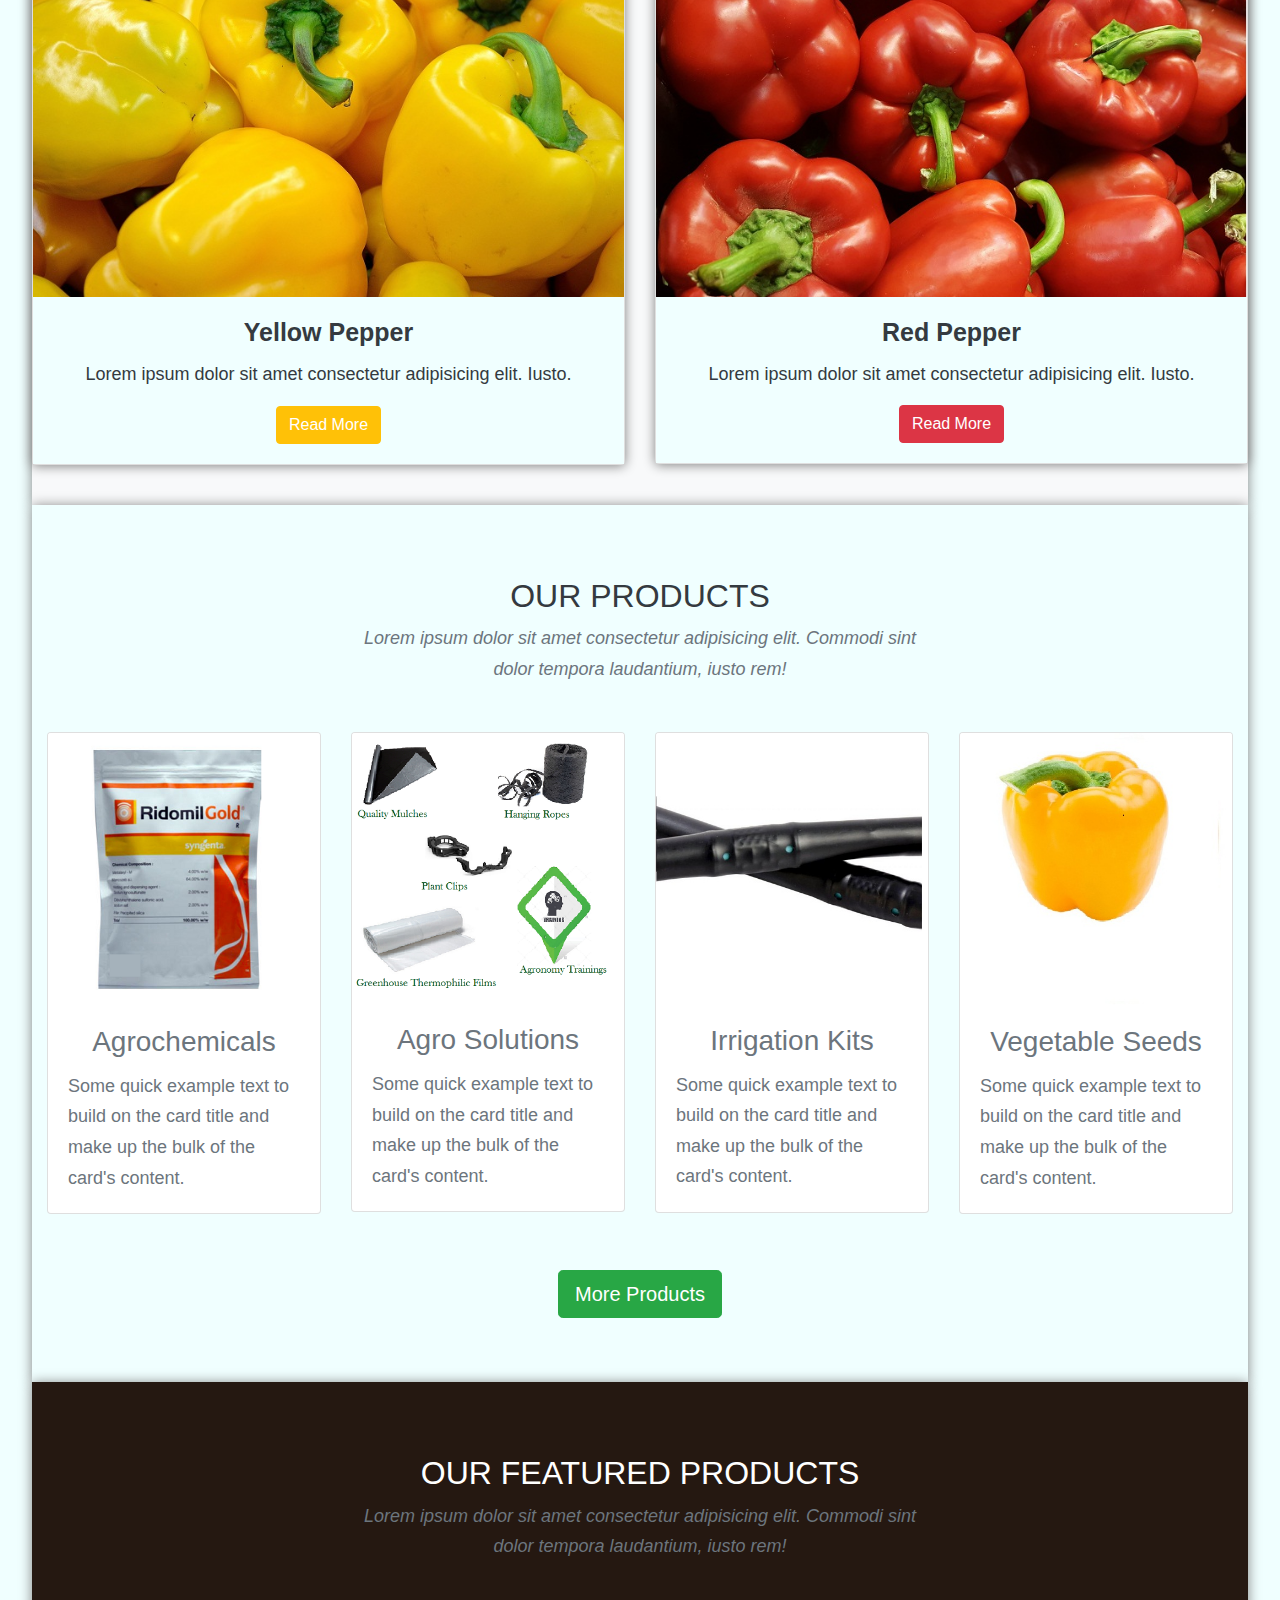
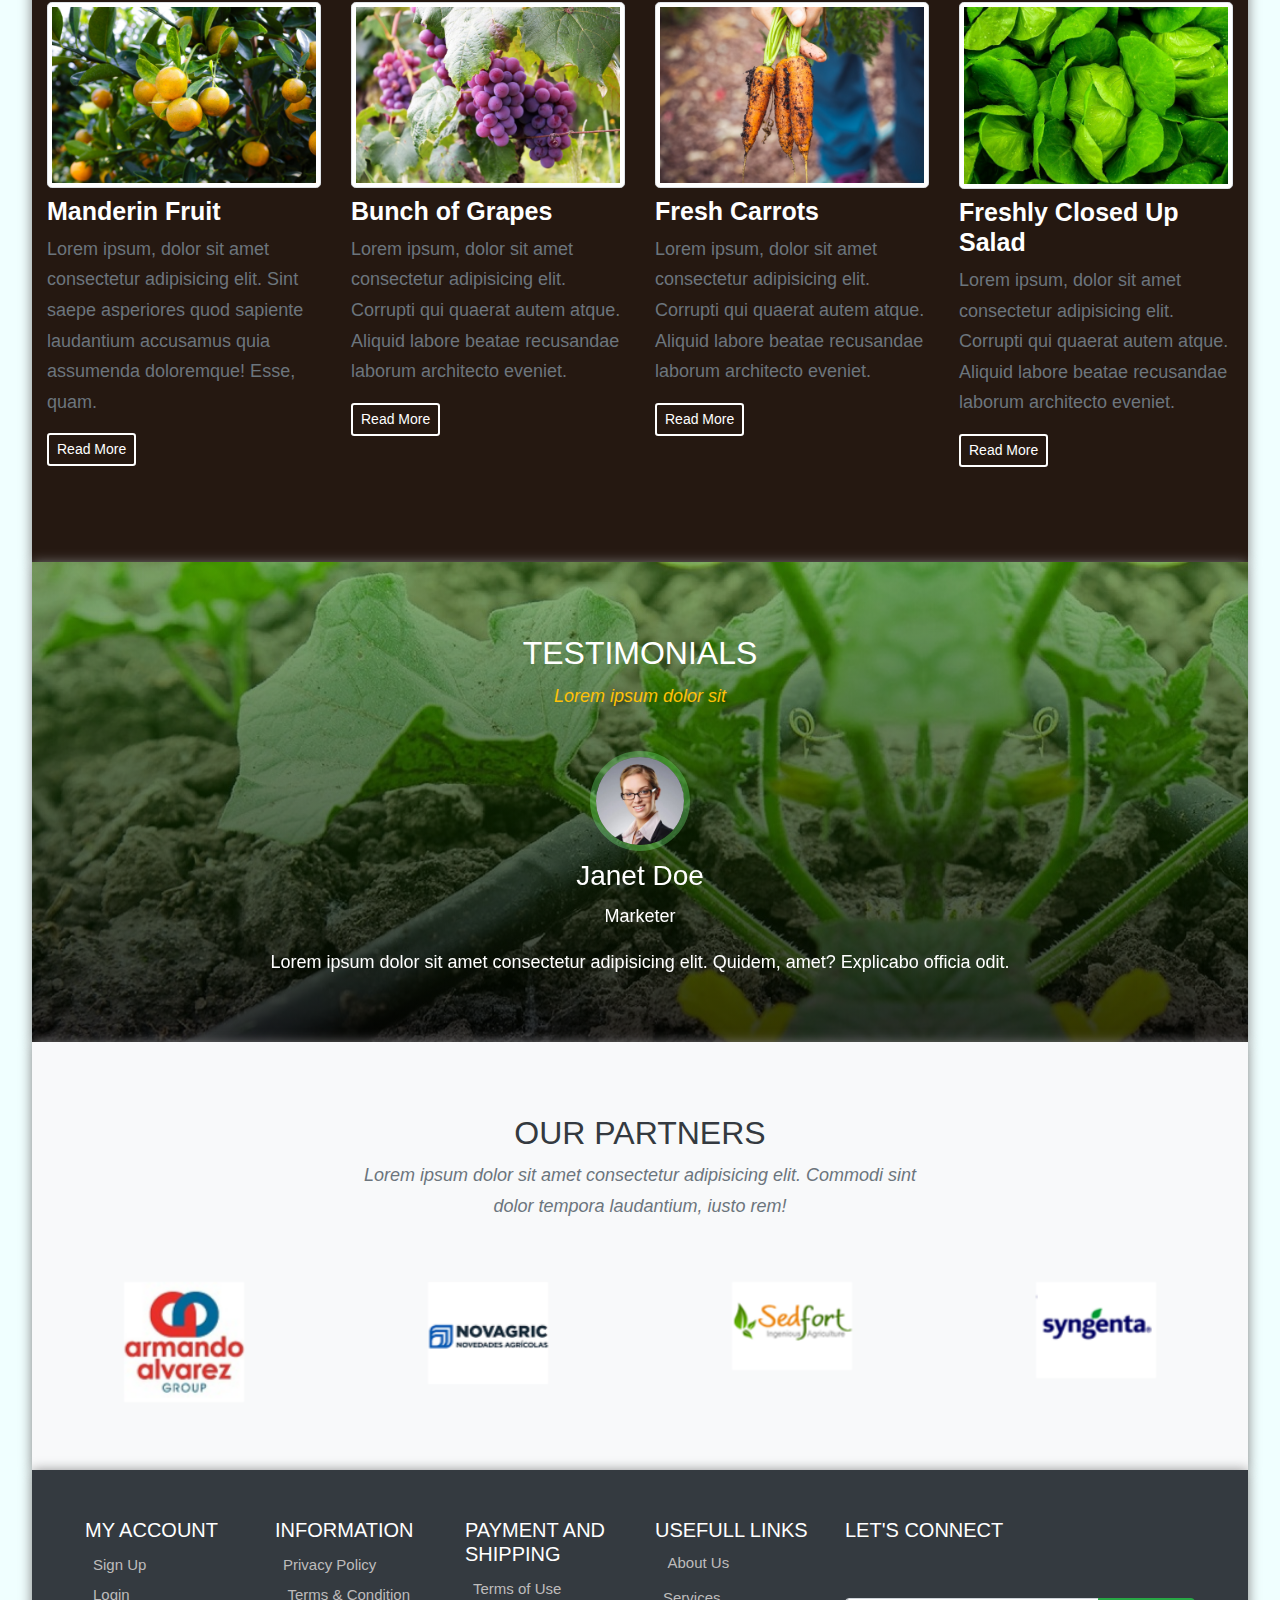
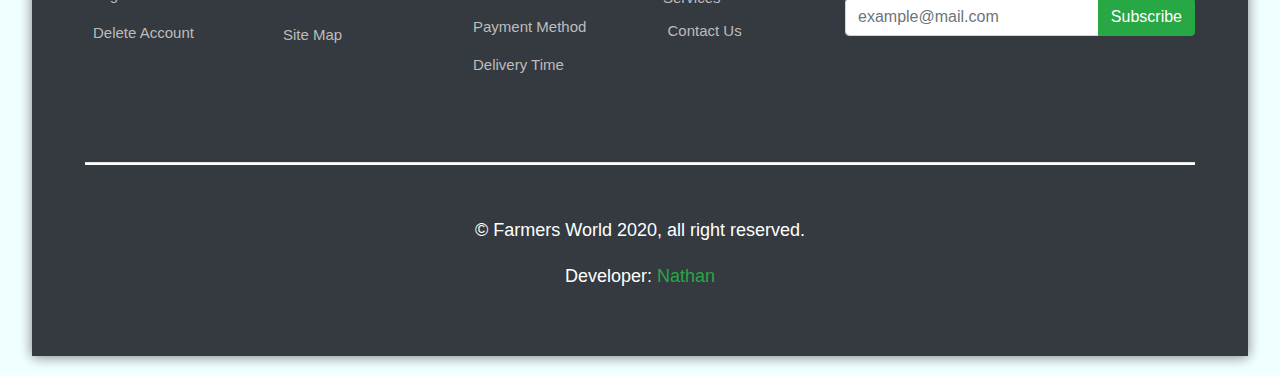
==== commit 958db14f: "Fixed the width of the mobile view to 100%" ====
--- a/index.html
+++ b/index.html
@@ -35,7 +35,7 @@
   <body>
     <header class="shadow-custom custom-bottom">
       <nav
-        class="navbar navbar-expand-lg px-5 navbar-light bg-azure animated bounce"
+        class="navbar navbar-expand-lg px-3 navbar-light bg-azure animated bounce"
       >
         <a class="navbar-brand" href="#">
           <img
@@ -77,18 +77,14 @@
                 <a class="dropdown-item custom-nav" href="#"
                   >Premium Vegetable Seeds</a
                 >
-                <a class= dropdown-item custom-nav" href="#"
+                <a class="dropdown-item custom-nav" href="#"
                   >Quality Irrigation Kits</a
                 >
+                <a class="dropdown-item custom-nav" href="#">Agrochemicals</a>
                 <a class="dropdown-item custom-nav" href="#"
-                  >Agrochemicals</a
-                >
-                <a class= dropdown-item custom-nav" href="#"
                   >APR336 Greenhouse Kit</a
                 >
-                <a class= dropdown-item custom-nav" href="#"
-                  >Mulch Films</a
-                >
+                <a class="dropdown-item custom-nav" href="#">Mulch Films</a>
               </div>
             </li>
             <li class="nav-item">
@@ -110,7 +106,7 @@
 
     <!-- carousel -->
 
-    <div class="bd-example shadow-custom">
+    <div class="shadow-custom">
       <div
         id="carouselExampleCaptions"
         class="carousel slide"
@@ -207,7 +203,7 @@
           </p>
         </div>
         <div class="row">
-          <div class="col-md-3">
+          <div class="col-md-6">
             <div class="text-center text-dark mb-3">
               <div class="card shadow-custom">
                 <div class="card-header bg-orange text-white">
@@ -221,14 +217,15 @@
                 <div class="card-body bg-azure">
                   <h4 class="card-title">Orange Pepper</h4>
                   <p class="card-text">
-                    Some quick example text to build on the card title.
+                    Lorem ipsum dolor sit amet consectetur adipisicing elit.
+                    Iusto.
                   </p>
                   <a href="#" class="btn btn-orange text-white">Read More</a>
                 </div>
               </div>
             </div>
           </div>
-          <div class="col-md-3">
+          <div class="col-md-6">
             <div class="text-center text-dark mb-3">
               <div class="card shadow-custom">
                 <div class="card-header bg-tomato text-white">
@@ -242,14 +239,15 @@
                 <div class="card-body bg-azure">
                   <h4 class="card-title">Beef Tomato</h4>
                   <p class="card-text">
-                    Some quick example text to build on the card title.
+                    Lorem ipsum dolor sit amet consectetur adipisicing elit.
+                    Iusto.
                   </p>
                   <a href="#" class="btn btn-tomato text-white">Read More</a>
                 </div>
               </div>
             </div>
           </div>
-          <div class="col-md-3">
+          <div class="col-md-6">
             <div class="text-center text-dark mb-3">
               <div class="card shadow-custom">
                 <div class="card-header bg-warning">
@@ -263,14 +261,15 @@
                 <div class="card-body bg-azure">
                   <h4 class="card-title">Yellow Pepper</h4>
                   <p class="card-text">
-                    Some quick example text to build on the card title.
+                    Lorem ipsum dolor sit amet consectetur adipisicing elit.
+                    Iusto.
                   </p>
                   <a href="#" class="btn btn-warning text-white">Read More</a>
                 </div>
               </div>
             </div>
           </div>
-          <div class="col-md-3">
+          <div class="col-md-6">
             <div class="text-center text-dark mb-3">
               <div class="card shadow-custom">
                 <div class="card-header bg-danger text-white">
@@ -284,7 +283,8 @@
                 <div class="card-body bg-azure">
                   <h4 class="card-title">Red Pepper</h4>
                   <p class="card-text">
-                    Some quick example text to build on the card title.
+                    Lorem ipsum dolor sit amet consectetur adipisicing elit.
+                    Iusto.
                   </p>
                   <a href="#" class="btn btn-danger">Read More</a>
                 </div>
@@ -390,10 +390,12 @@
               </div>
             </div>
           </div>
-          <div class="col-12 py-5">
+          <div class="col-12 mt-5">
             <div class="mx-auto">
               <p class="text-center">
-                <a href="products.html" class="btn btn-success btn-lg"
+                <a
+                  href="products.html"
+                  class="btn btn-success btn-lg md-btn-block"
                   >More Products</a
                 >
               </p>
@@ -466,7 +468,7 @@
 
           <div class="col-md-6 col-lg-3 mb-3">
             <img
-              src="./Img/Gallery/Salad.jpg"
+              src="./Img/Gallery/salad.jpg"
               class="card-img-top img-fluid img-thumbnail rounded-lg"
               alt="..."
             />
@@ -509,9 +511,7 @@
           <p class="text-white">
             <i class="fa fa-quote-left fa-2x pr-3"></i>
             Lorem ipsum dolor sit amet consectetur adipisicing elit. Quidem,
-            amet? Explicabo officia odit, nesciunt impedit voluptatibus aut
-            distinctio ipsa libero facere quae hic fugit quisquam amet nisi
-            fuga, sit laudantium.
+            amet? Explicabo officia odit.
             <i class="fa fa-quote-right fa-2x pl-3"></i>
           </p>
         </div>
@@ -528,9 +528,7 @@
           <p class="text-white">
             <i class="fa fa-quote-left fa-2x pr-3"></i>
             Lorem ipsum dolor sit amet consectetur adipisicing elit. Quidem,
-            amet? Explicabo officia odit, nesciunt impedit voluptatibus aut
-            distinctio ipsa libero facere quae hic fugit quisquam amet nisi
-            fuga, sit laudantium.
+            amet? Explicabo officia odit.
             <i class="fa fa-quote-right fa-2x pl-3"></i>
           </p>
         </div>
@@ -548,9 +546,7 @@
           <p class="text-white">
             <i class="fa fa-quote-left fa-2x pr-3"></i>
             Lorem ipsum dolor sit amet consectetur adipisicing elit. Quidem,
-            amet? Explicabo officia odit, nesciunt impedit voluptatibus aut
-            distinctio ipsa libero facere quae hic fugit quisquam amet nisi
-            fuga, sit laudantium.
+            amet? Explicabo officia odit.
             <i class="fa fa-quote-right fa-2x pl-3"></i>
           </p>
         </div>
--- a/css/main.css
+++ b/css/main.css
@@ -1,5 +1,4 @@
-body,
-html {
+body {
   margin: 20px auto;
   padding: 0;
   box-sizing: border-box;
@@ -72,7 +71,7 @@
   color: black !important;
 }
 .shadow-custom {
-  box-shadow: 2px 0 12px grey;
+  box-shadow: 0 1px 12px grey;
 }
 .custom-bottom {
   border-bottom: 10px solid mediumseagreen;
@@ -322,6 +321,7 @@
 @media (min-width: 1200px) {
   .about-text {
     font-size: 18px;
+    line-break: normal;
   }
 }
 
@@ -363,6 +363,11 @@
 
 /* Small devices (landscape phones, 576px and up) */
 @media (max-width: 767.98px) {
+  body {
+    width: 100%;
+    margin: 0;
+  }
+
   .logo {
     width: 100px;
   }
@@ -379,8 +384,21 @@
 
 /* Extra small devices (portrait phones, less than 576px) */
 @media (max-width: 575.98px) {
+  body {
+    width: 100%;
+    margin: 0;
+  }
+
   .logo {
     width: 100px;
+  }
+
+  h4 {
+    font-size: 1.4rem;
+  }
+
+  h2 {
+    font-size: 1.5rem;
   }
 
   .about-img {
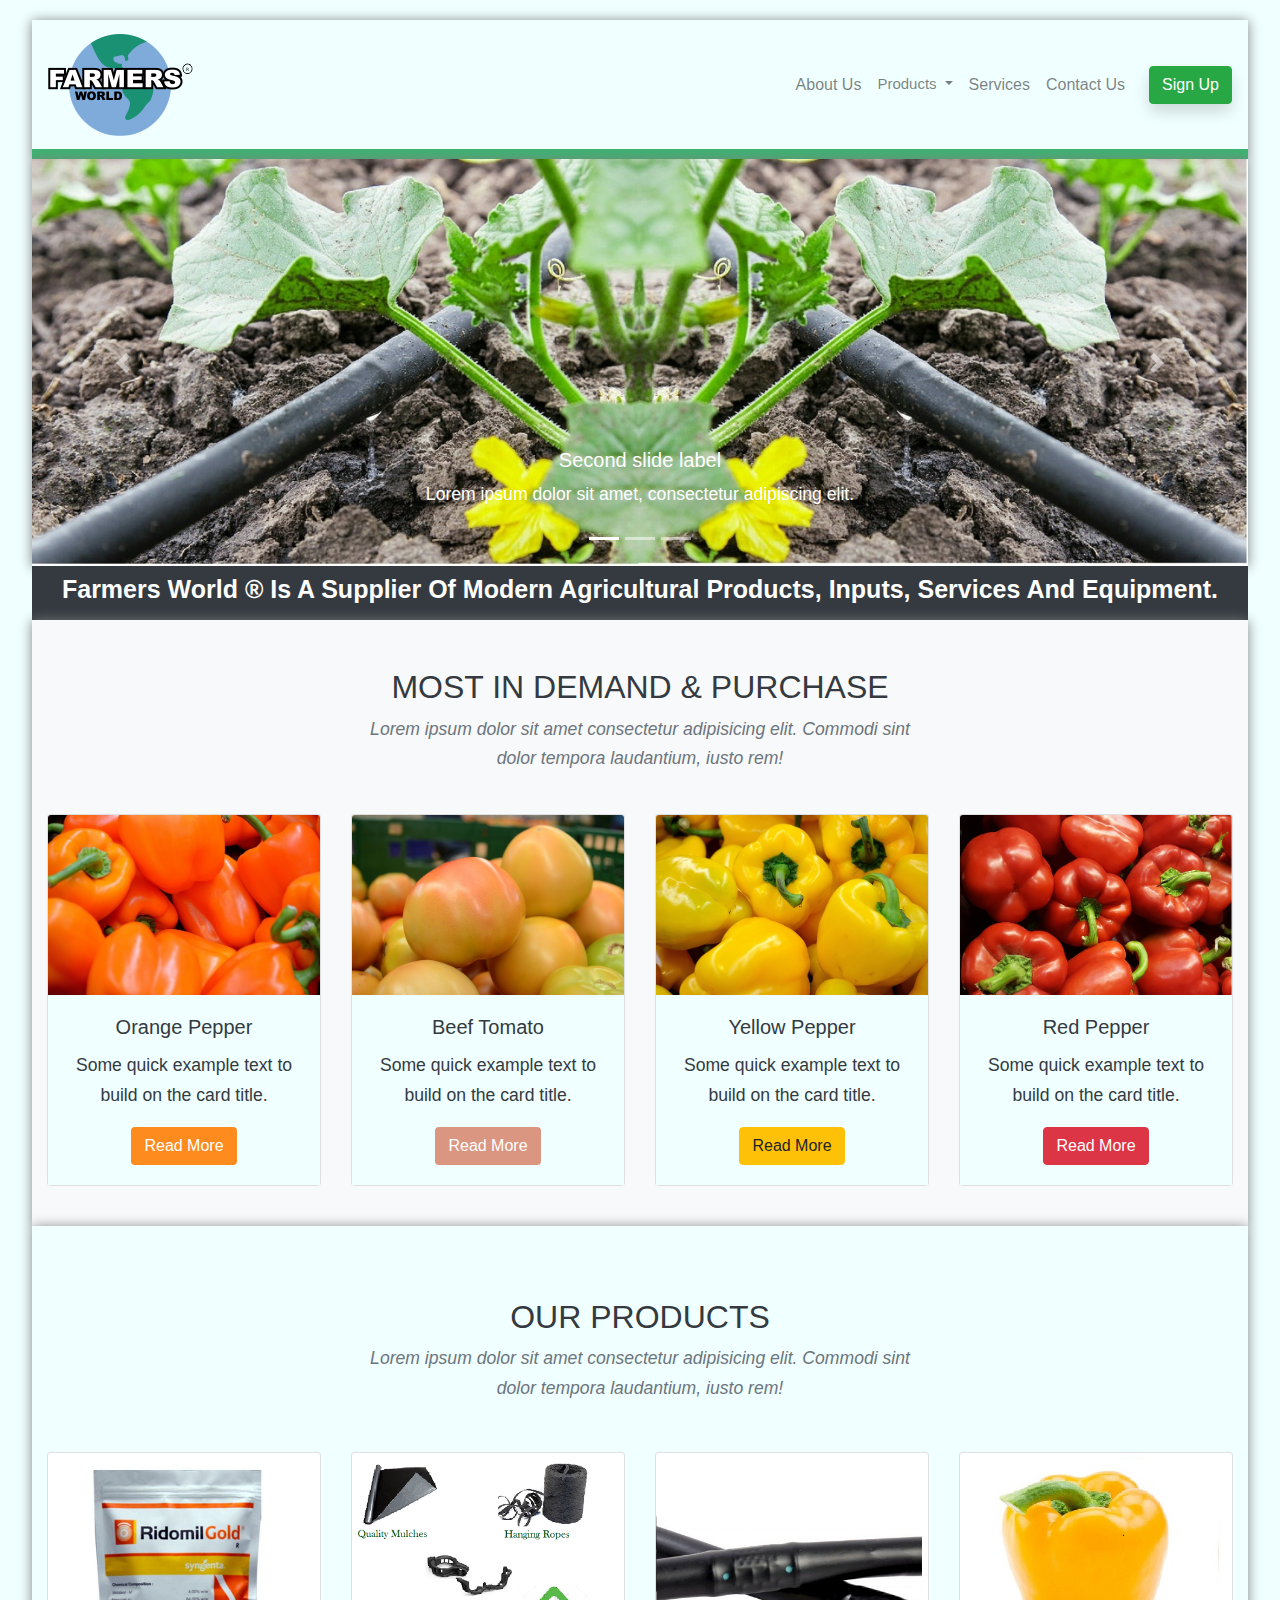
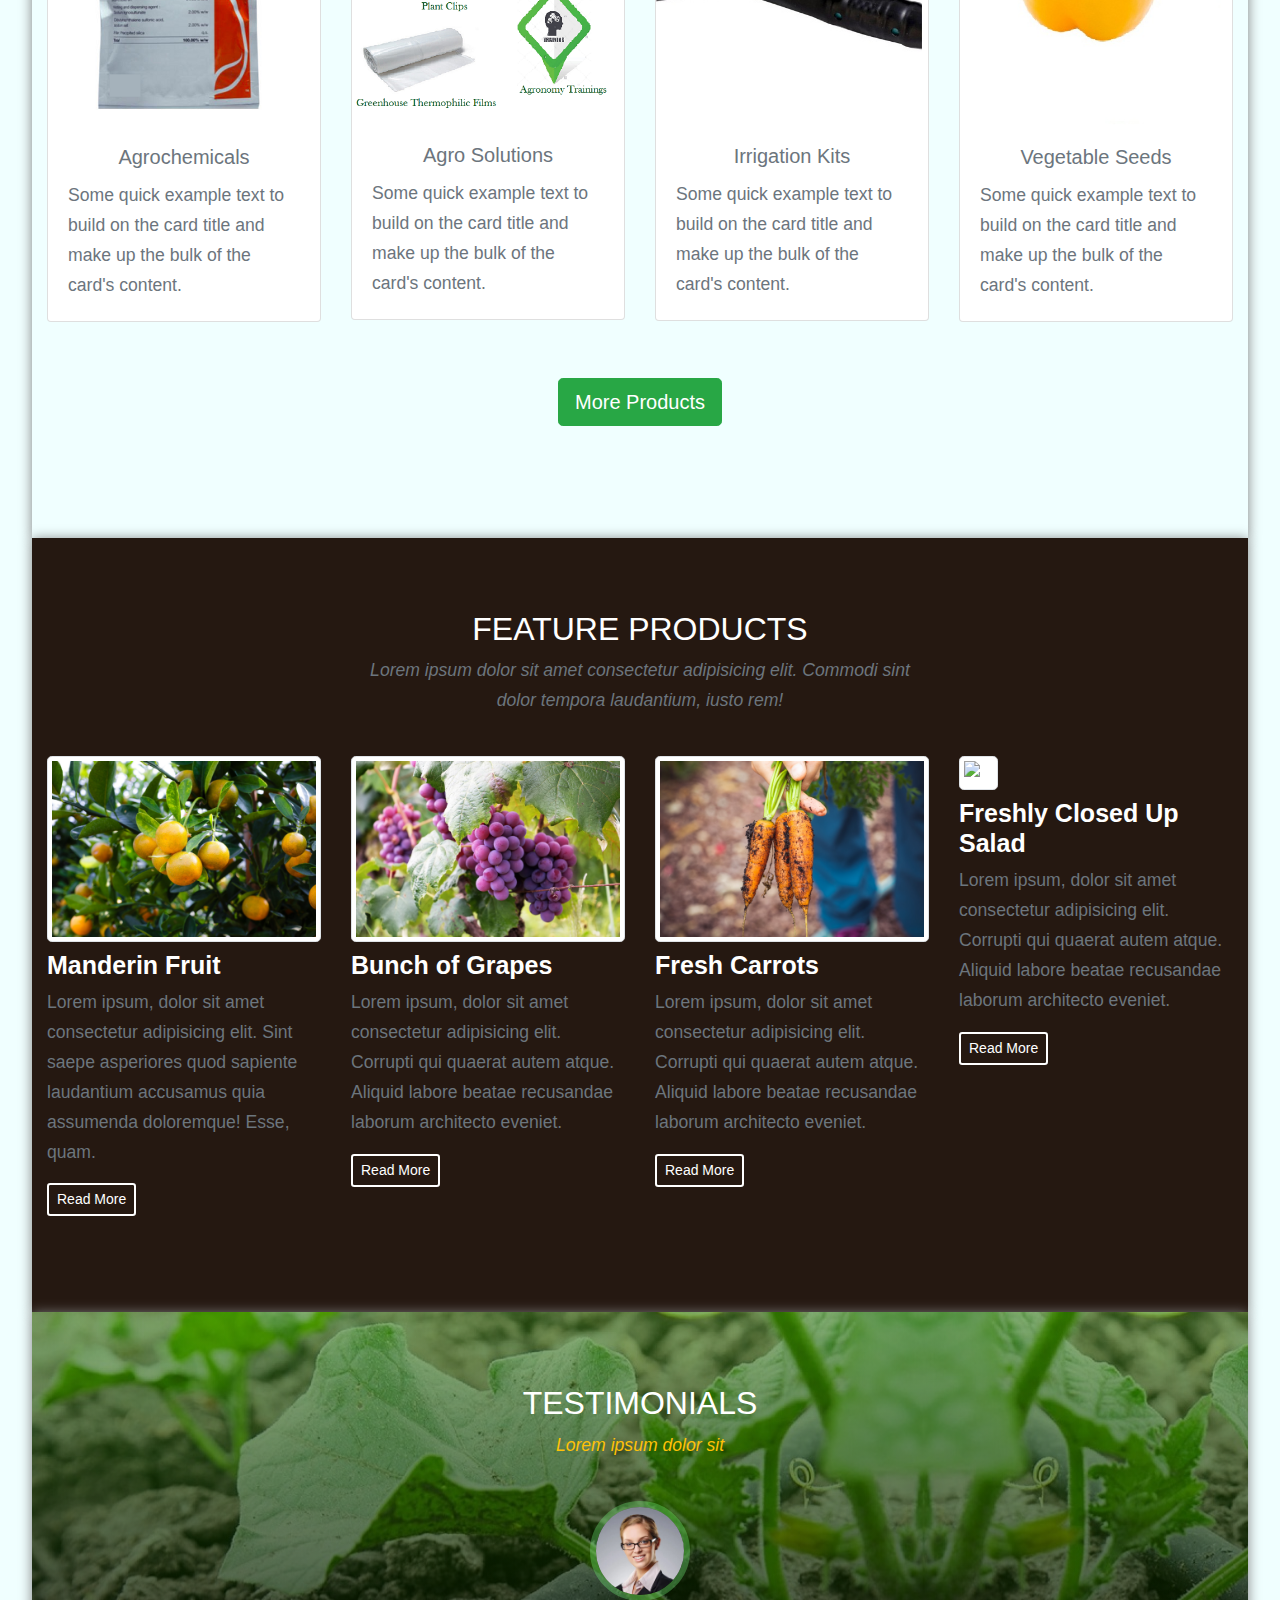
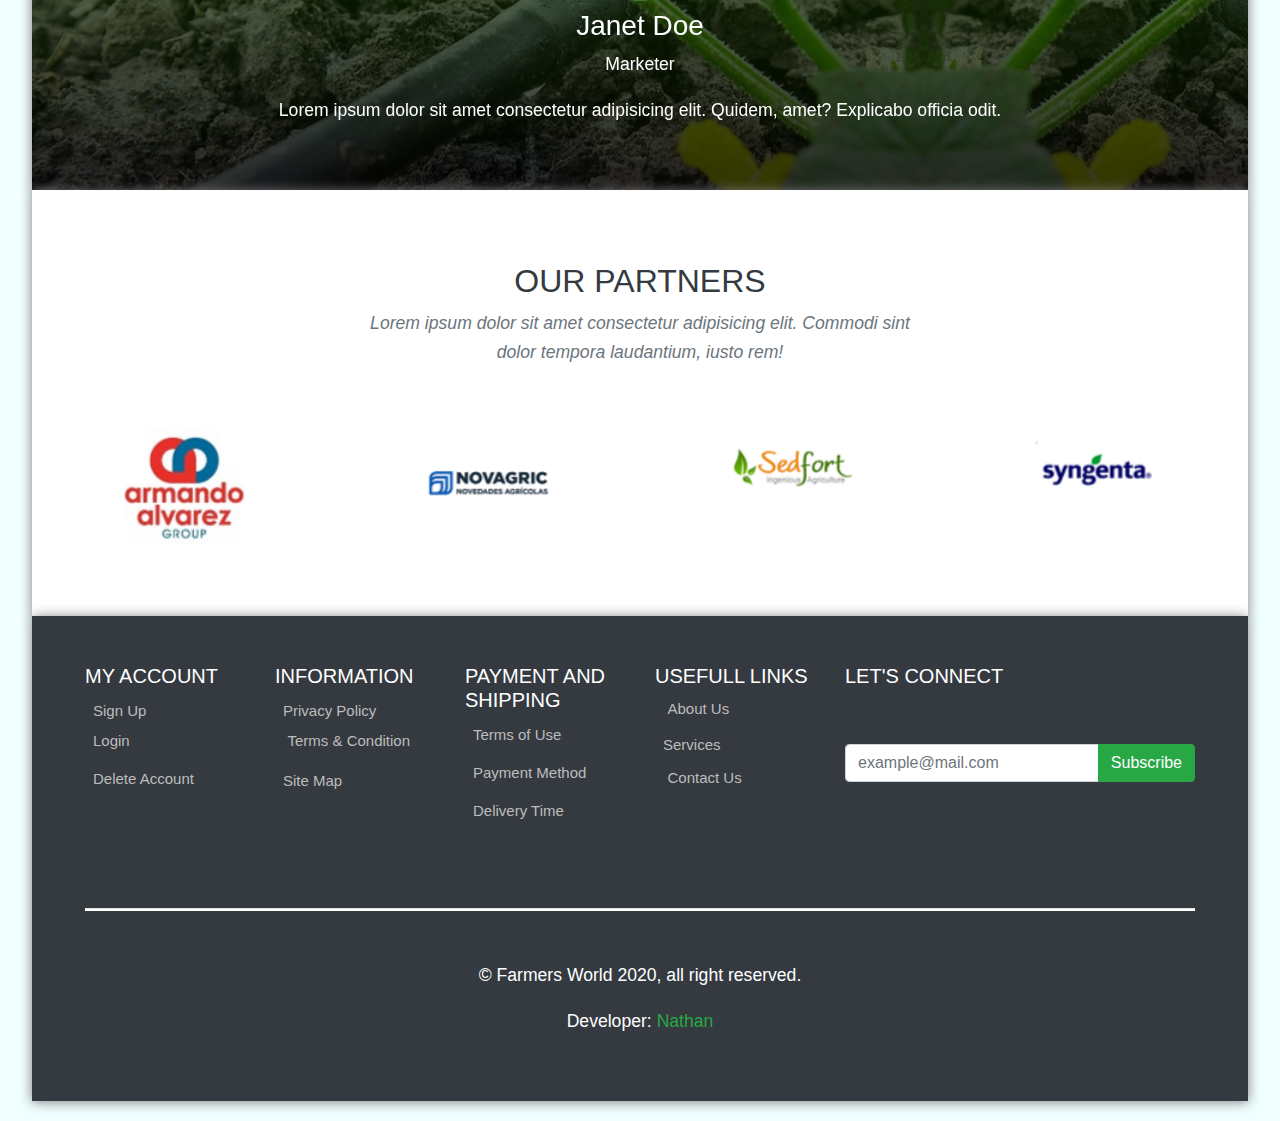
==== commit 223d49b7: "removed horizontal scrolling and fixed some bugs" ====
--- a/index.html
+++ b/index.html
@@ -5,7 +5,6 @@
     <meta name="viewport" content="width=device-width, initial-scale=1.0" />
     <meta http-equiv="X-UA-Compatible" content="ie=edge" />
     <title>Farmers World</title>
-    <!-- fontawesome -->
     <link
       rel="stylesheet"
       href="https://cdnjs.cloudflare.com/ajax/libs/font-awesome/5.15.1/css/all.min.css"
@@ -18,7 +17,6 @@
       rel="stylesheet"
       href="https://stackpath.bootstrapcdn.com/bootstrap/4.5.2/css/bootstrap.min.css"
     />
-    <!-- <link rel="stylesheet" href="./css/bootstrap.min.css" /> -->
 
     <!-- main CSS -->
     <link rel="stylesheet" href="./css/main.css" />
@@ -74,17 +72,21 @@
                 Products
               </a>
               <div class="dropdown-menu" aria-labelledby="navbarDropdown">
-                <a class="dropdown-item custom-nav" href="#"
+                <a class="list-group-item dropdown-item custom-nav" href="#"
                   >Premium Vegetable Seeds</a
                 >
-                <a class="dropdown-item custom-nav" href="#"
+                <a class="list-group-item dropdown-item custom-nav" href="#"
                   >Quality Irrigation Kits</a
                 >
-                <a class="dropdown-item custom-nav" href="#">Agrochemicals</a>
-                <a class="dropdown-item custom-nav" href="#"
+                <a class="list-group-item dropdown-item custom-nav" href="#"
+                  >Agrochemicals</a
+                >
+                <a class="list-group-item dropdown-item custom-nav" href="#"
                   >APR336 Greenhouse Kit</a
                 >
-                <a class="dropdown-item custom-nav" href="#">Mulch Films</a>
+                <a class="list-group-item dropdown-item custom-nav" href="#"
+                  >Mulch Films</a
+                >
               </div>
             </li>
             <li class="nav-item">
@@ -106,7 +108,7 @@
 
     <!-- carousel -->
 
-    <div class="shadow-custom">
+    <div class="bd-example shadow-custom">
       <div
         id="carouselExampleCaptions"
         class="carousel slide"
@@ -183,17 +185,17 @@
     <section class="py-2 bg-dark">
       <div class="text-center d-flex justify-content-center">
         <h4 class="text-capitalize text-white align-items-center">
-          Farmers World &reg; is a supplier of modern agricultural inputs,
-          services and equipment.
+          Farmers World &reg; is a supplier of modern agricultural products,
+          inputs, services and equipment.
         </h4>
       </div>
     </section>
 
     <section class="py-4 bg-light shadow-custom">
-      <div class="container-fluid p-0">
+      <div class="container-fluid">
         <div class="col-lg-6 text-center mx-auto py-4">
-          <h2 class="text-dark justify-content-center">
-            <i class="fa fa-fire text-danger"></i> HOT ON PURCHASE AND DEMAND
+          <h2 class="text-dark justify-content-center text-uppercase">
+            <i class="fa fa-fire text-danger"></i> most in demand & purchase
           </h2>
           <p class="text-muted">
             <em>
@@ -203,88 +205,72 @@
           </p>
         </div>
         <div class="row">
-          <div class="col-md-6">
+          <div class="col-md-6 col-lg-3">
             <div class="text-center text-dark mb-3">
-              <div class="card shadow-custom">
-                <div class="card-header bg-orange text-white">
-                  <h5>Most Purchased</h5>
-                </div>
+              <div class="card">
                 <img
                   src="./Img/Farmers-Agro-Orange-Peppers-2.jpg"
                   class="card-img-top img-fluid"
                   alt="..."
                 />
                 <div class="card-body bg-azure">
-                  <h4 class="card-title">Orange Pepper</h4>
+                  <h5 class="card-title">Orange Pepper</h5>
                   <p class="card-text">
-                    Lorem ipsum dolor sit amet consectetur adipisicing elit.
-                    Iusto.
+                    Some quick example text to build on the card title.
                   </p>
                   <a href="#" class="btn btn-orange text-white">Read More</a>
                 </div>
               </div>
             </div>
           </div>
-          <div class="col-md-6">
+          <div class="col-md-6 col-lg-3">
             <div class="text-center text-dark mb-3">
-              <div class="card shadow-custom">
-                <div class="card-header bg-tomato text-white">
-                  <h5>Most Purchased</h5>
-                </div>
+              <div class="card">
                 <img
                   src="./Img/FarmersBeef-Tomatoes.jpg"
                   class="card-img-top img-fluid"
                   alt="..."
                 />
                 <div class="card-body bg-azure">
-                  <h4 class="card-title">Beef Tomato</h4>
+                  <h5 class="card-title">Beef Tomato</h5>
                   <p class="card-text">
-                    Lorem ipsum dolor sit amet consectetur adipisicing elit.
-                    Iusto.
+                    Some quick example text to build on the card title.
                   </p>
                   <a href="#" class="btn btn-tomato text-white">Read More</a>
                 </div>
               </div>
             </div>
           </div>
-          <div class="col-md-6">
+          <div class="col-md-6 col-lg-3">
             <div class="text-center text-dark mb-3">
-              <div class="card shadow-custom">
-                <div class="card-header bg-warning">
-                  <h5 class="text-white">Most Exported</h5>
-                </div>
+              <div class="card">
                 <img
                   src="./Img/Farmers-Agro-Yellow-Peppers-2.jpg"
                   class="card-img-top img-fluid"
                   alt="..."
                 />
                 <div class="card-body bg-azure">
-                  <h4 class="card-title">Yellow Pepper</h4>
+                  <h5 class="card-title">Yellow Pepper</h5>
                   <p class="card-text">
-                    Lorem ipsum dolor sit amet consectetur adipisicing elit.
-                    Iusto.
+                    Some quick example text to build on the card title.
                   </p>
-                  <a href="#" class="btn btn-warning text-white">Read More</a>
+                  <a href="#" class="btn btn-warning">Read More</a>
                 </div>
               </div>
             </div>
           </div>
-          <div class="col-md-6">
+          <div class="col-md-6 col-lg-3">
             <div class="text-center text-dark mb-3">
-              <div class="card shadow-custom">
-                <div class="card-header bg-danger text-white">
-                  <h5>Most Ordered</h5>
-                </div>
+              <div class="card">
                 <img
                   src="./Img/Farmers-Agro-Red-Peppers-2.jpg"
                   class="card-img-top img-fluid"
                   alt="..."
                 />
                 <div class="card-body bg-azure">
-                  <h4 class="card-title">Red Pepper</h4>
+                  <h5 class="card-title">Red Pepper</h5>
                   <p class="card-text">
-                    Lorem ipsum dolor sit amet consectetur adipisicing elit.
-                    Iusto.
+                    Some quick example text to build on the card title.
                   </p>
                   <a href="#" class="btn btn-danger">Read More</a>
                 </div>
@@ -320,7 +306,7 @@
                 />
                 <div class="card-body">
                   <div class="card-title text-center">
-                    <a href="#"><h3 class="text-muted">Agrochemicals</h3></a>
+                    <a href="#"><h5 class="text-muted">Agrochemicals</h5></a>
                   </div>
                   <p class="card-text text-muted">
                     Some quick example text to build on the card title and make
@@ -340,7 +326,7 @@
                 />
                 <div class="card-body">
                   <div class="card-title text-center">
-                    <a href="#"><h3 class="text-muted">Agro Solutions</h3></a>
+                    <a href="#"><h5 class="text-muted">Agro Solutions</h5></a>
                   </div>
                   <p class="card-text text-muted">
                     Some quick example text to build on the card title and make
@@ -360,7 +346,7 @@
                 />
                 <div class="card-body">
                   <div class="card-title text-center">
-                    <a href="#"><h3 class="text-muted">Irrigation Kits</h3></a>
+                    <a href="#"><h5 class="text-muted">Irrigation Kits</h5></a>
                   </div>
                   <p class="card-text text-muted">
                     Some quick example text to build on the card title and make
@@ -380,7 +366,7 @@
                 />
                 <div class="card-body">
                   <div class="card-title text-center">
-                    <a href="#"><h3 class="text-muted">Vegetable Seeds</h3></a>
+                    <a href="#"><h5 class="text-muted">Vegetable Seeds</h5></a>
                   </div>
                   <p class="card-text text-muted">
                     Some quick example text to build on the card title and make
@@ -390,12 +376,10 @@
               </div>
             </div>
           </div>
-          <div class="col-12 mt-5">
+          <div class="col-12 py-5">
             <div class="mx-auto">
               <p class="text-center">
-                <a
-                  href="products.html"
-                  class="btn btn-success btn-lg md-btn-block"
+                <a href="products.html" class="btn btn-success btn-lg"
                   >More Products</a
                 >
               </p>
@@ -411,7 +395,7 @@
       <div class="container-fluid">
         <div class="col-lg-6 text-center mx-auto py-4">
           <h2 class="text-white justify-content-center text-uppercase">
-            our featured products
+            feature products
           </h2>
           <p class="text-muted">
             <em>
@@ -468,7 +452,7 @@
 
           <div class="col-md-6 col-lg-3 mb-3">
             <img
-              src="./Img/Gallery/salad.jpg"
+              src="./Img/Gallery/Salad.jpg"
               class="card-img-top img-fluid img-thumbnail rounded-lg"
               alt="..."
             />
@@ -555,7 +539,7 @@
     <!-- end of testimonials -->
 
     <!-- our partners -->
-    <div class="wrapper py-5 shadow-custom bg-light">
+    <div class="wrapper py-5 shadow-custom bg-white">
       <div class="col-lg-6 text-center mx-auto py-4">
         <h2 class="text-dark justify-content-center text-uppercase">
           our partners
@@ -729,7 +713,6 @@
       <hr />
       <div class="col-sm-12 justify-content-center d-flex">
         <p>&copy Farmers World 2020, all right reserved.</p>
-        <br />
       </div>
       <p class="text-center">
         Developer:
--- a/css/main.css
+++ b/css/main.css
@@ -1,14 +1,25 @@
+:root {
+  box-sizing: border-box;
+}
 body {
   margin: 20px auto;
   padding: 0;
-  box-sizing: border-box;
+  /* box-sizing: border-box; */
   font-family: sans-serif;
   color: white;
   width: 95%;
   background-color: azure;
 }
+
+*,
+::before,
+::after {
+  box-sizing: inherit;
+}
+
 a:hover {
   text-decoration: none;
+  color: lightgreen;
 }
 hr {
   height: 2px;
@@ -34,7 +45,7 @@
 
 p {
   line-height: 1.7;
-  font-size: 18px;
+  font-size: 1.1rem;
 }
 .p-pricing {
   color: rgb(184, 179, 179);
@@ -70,9 +81,16 @@
 .text-black {
   color: black !important;
 }
+
+.card:hover {
+  box-shadow: 0 1px 12px grey;
+  transition: all ease-in-out 500ms;
+}
+
 .shadow-custom {
   box-shadow: 0 1px 12px grey;
 }
+
 .custom-bottom {
   border-bottom: 10px solid mediumseagreen;
 }
@@ -384,25 +402,20 @@
 
 /* Extra small devices (portrait phones, less than 576px) */
 @media (max-width: 575.98px) {
-  body {
-    width: 100%;
-    margin: 0;
-  }
-
   .logo {
     width: 100px;
   }
 
   h4 {
-    font-size: 1.4rem;
+    font-size: 1.2rem;
   }
 
   h2 {
-    font-size: 1.5rem;
+    font-size: 1.6rem;
   }
 
   .about-img {
-    left: 25%;
+    left: 17%;
     top: 40%;
     width: 80%;
   }
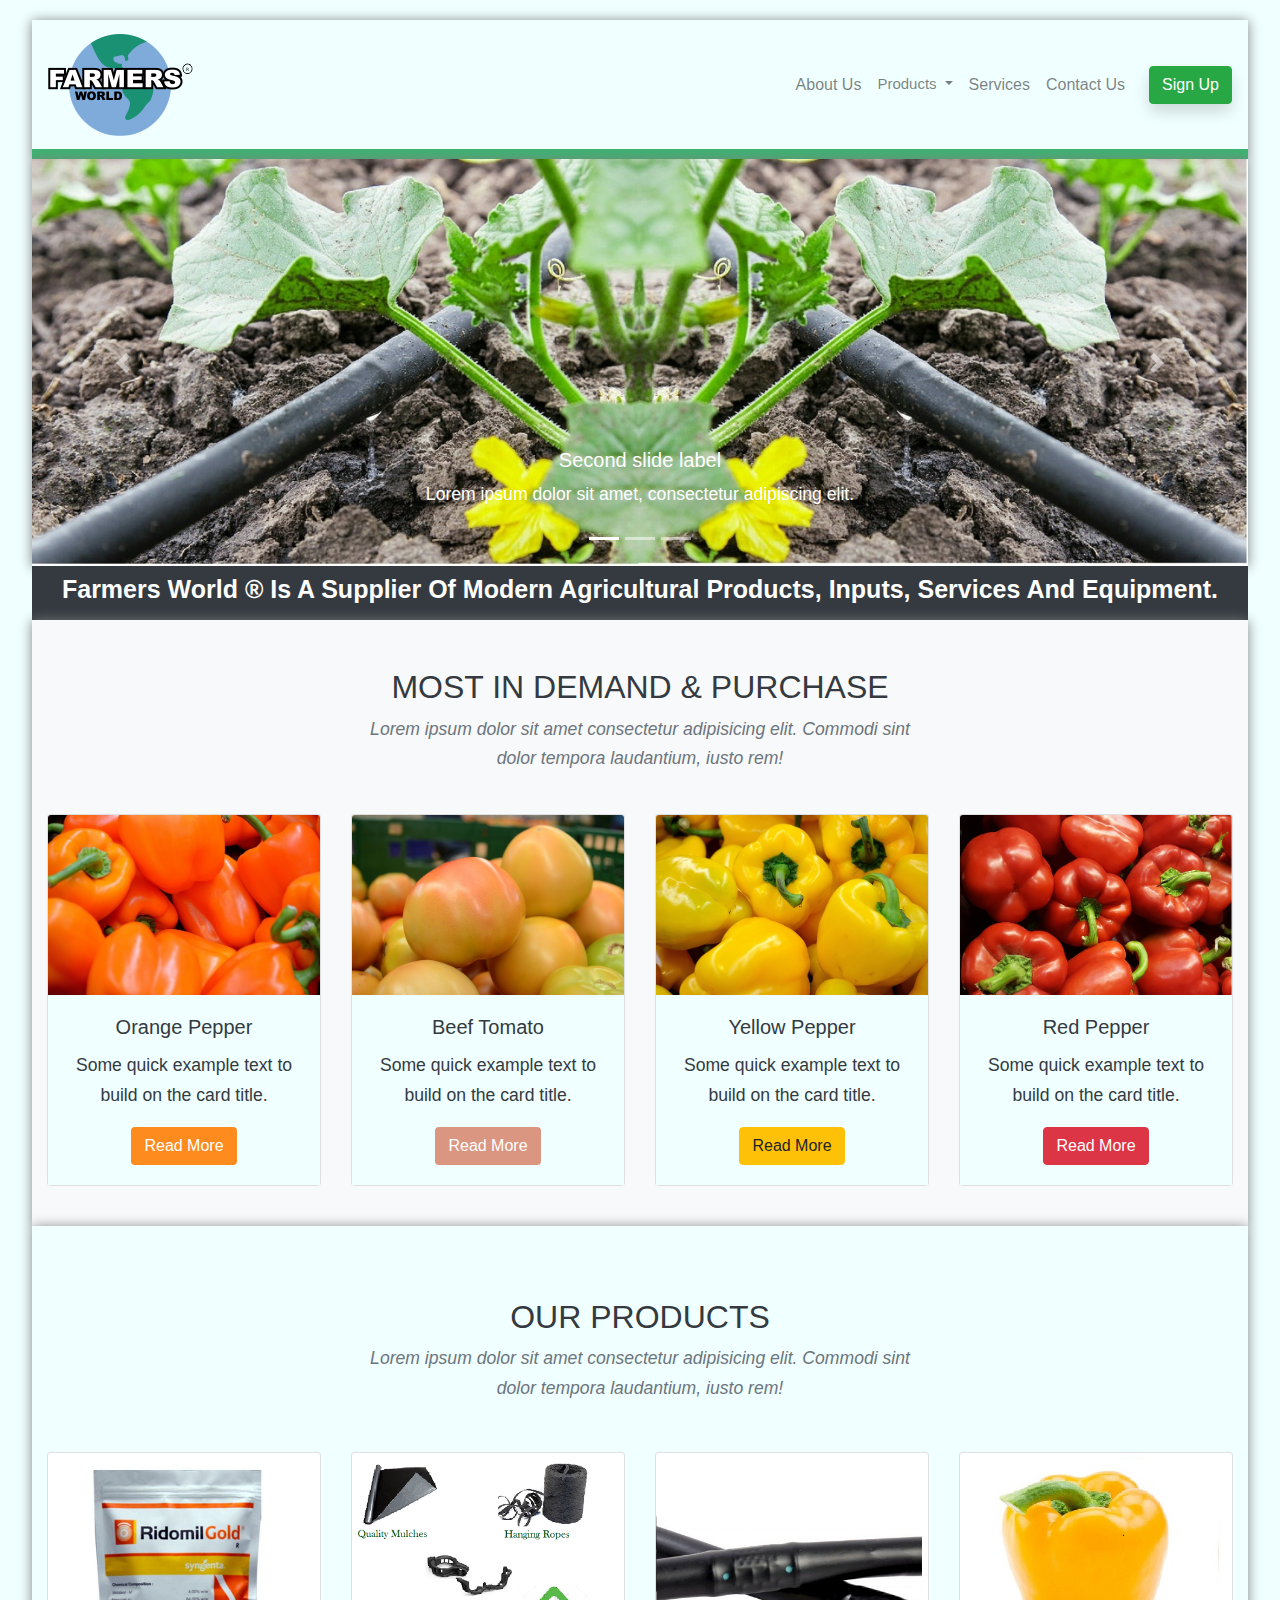
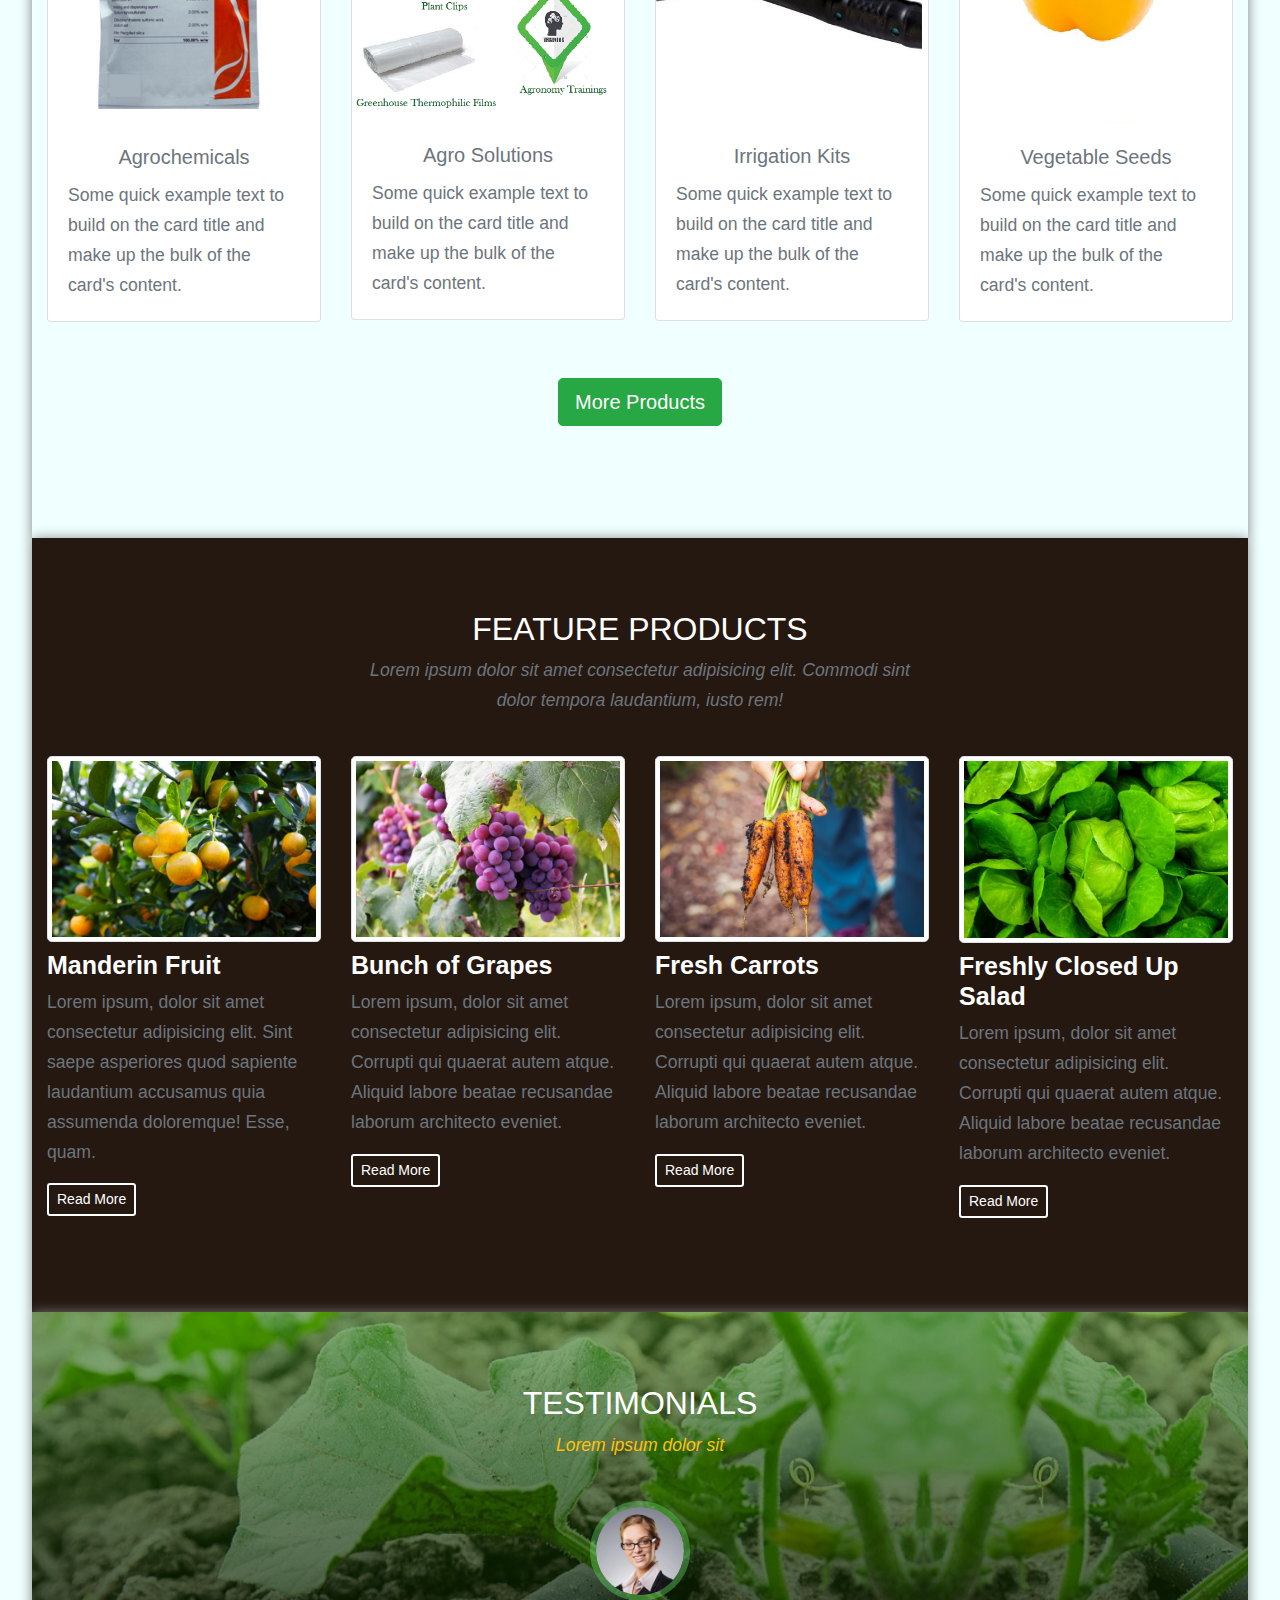
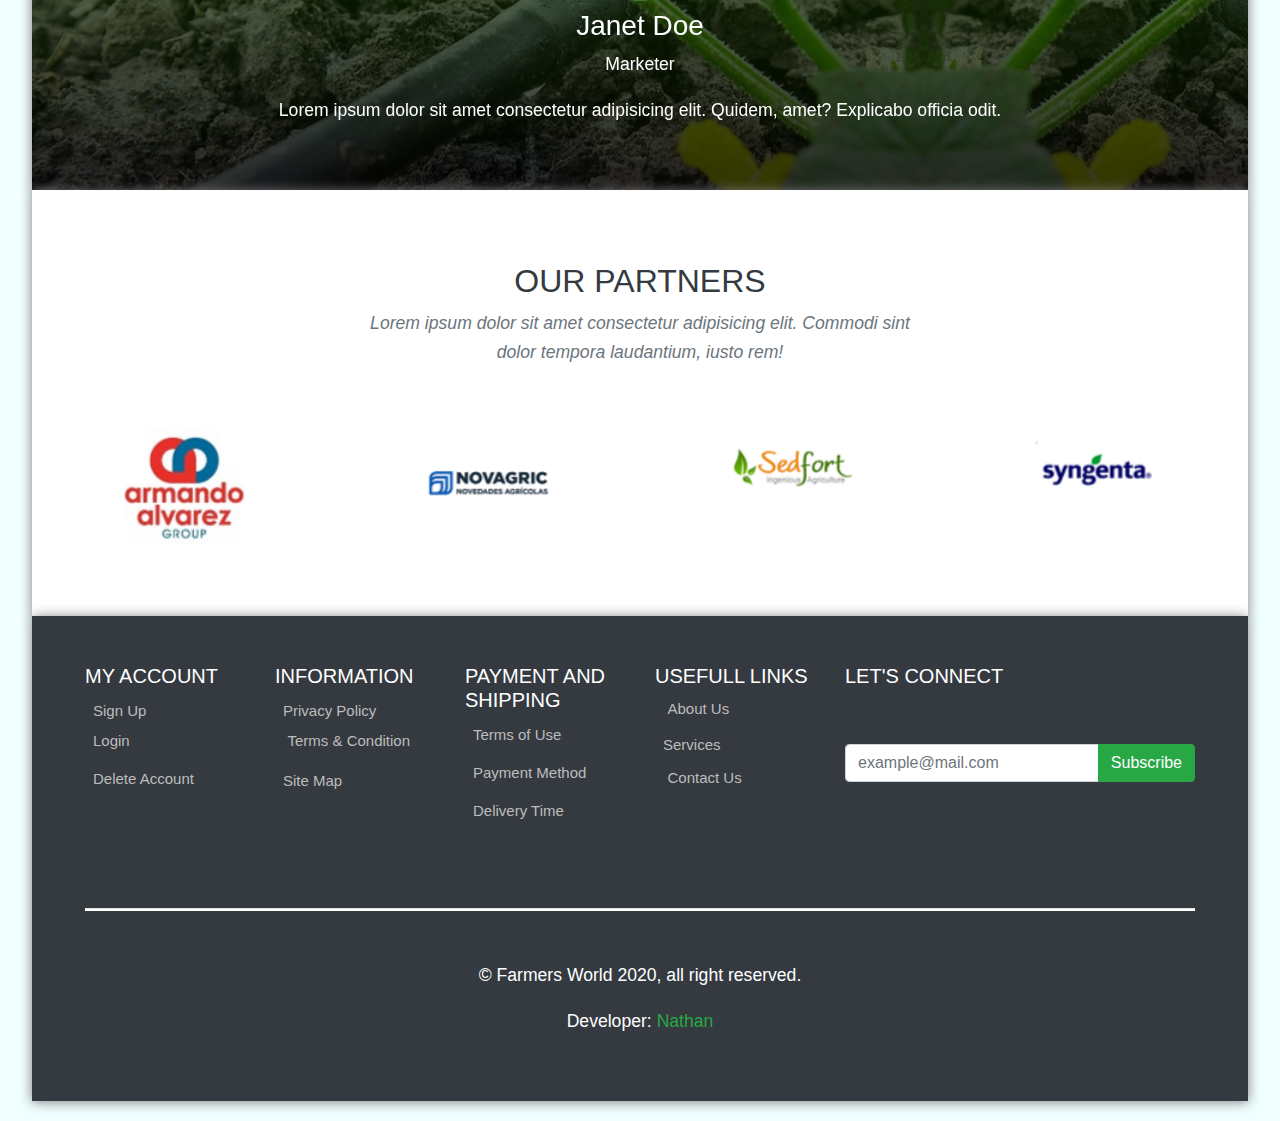
==== commit f811c054: "modified an img directory" ====
--- a/index.html
+++ b/index.html
@@ -452,7 +452,7 @@
 
           <div class="col-md-6 col-lg-3 mb-3">
             <img
-              src="./Img/Gallery/Salad.jpg"
+              src="./Img/Gallery/salad.jpg"
               class="card-img-top img-fluid img-thumbnail rounded-lg"
               alt="..."
             />
